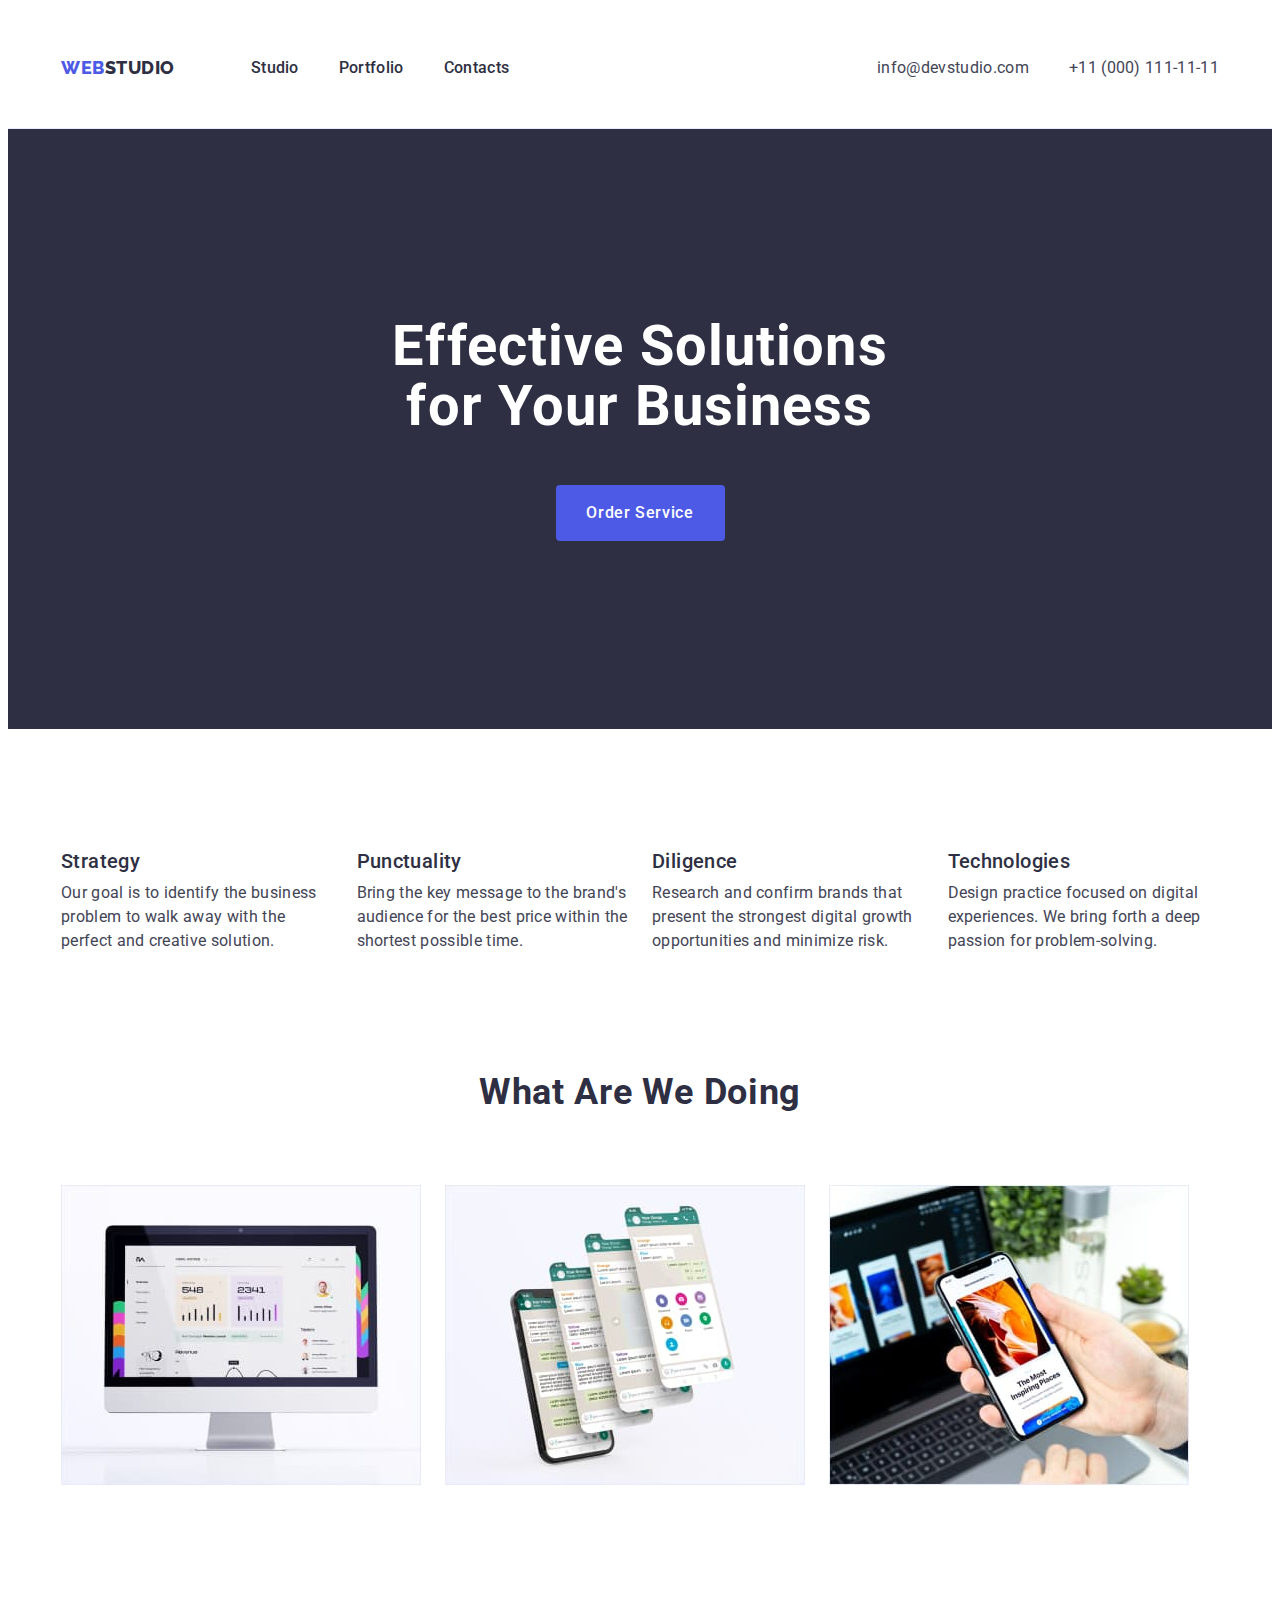
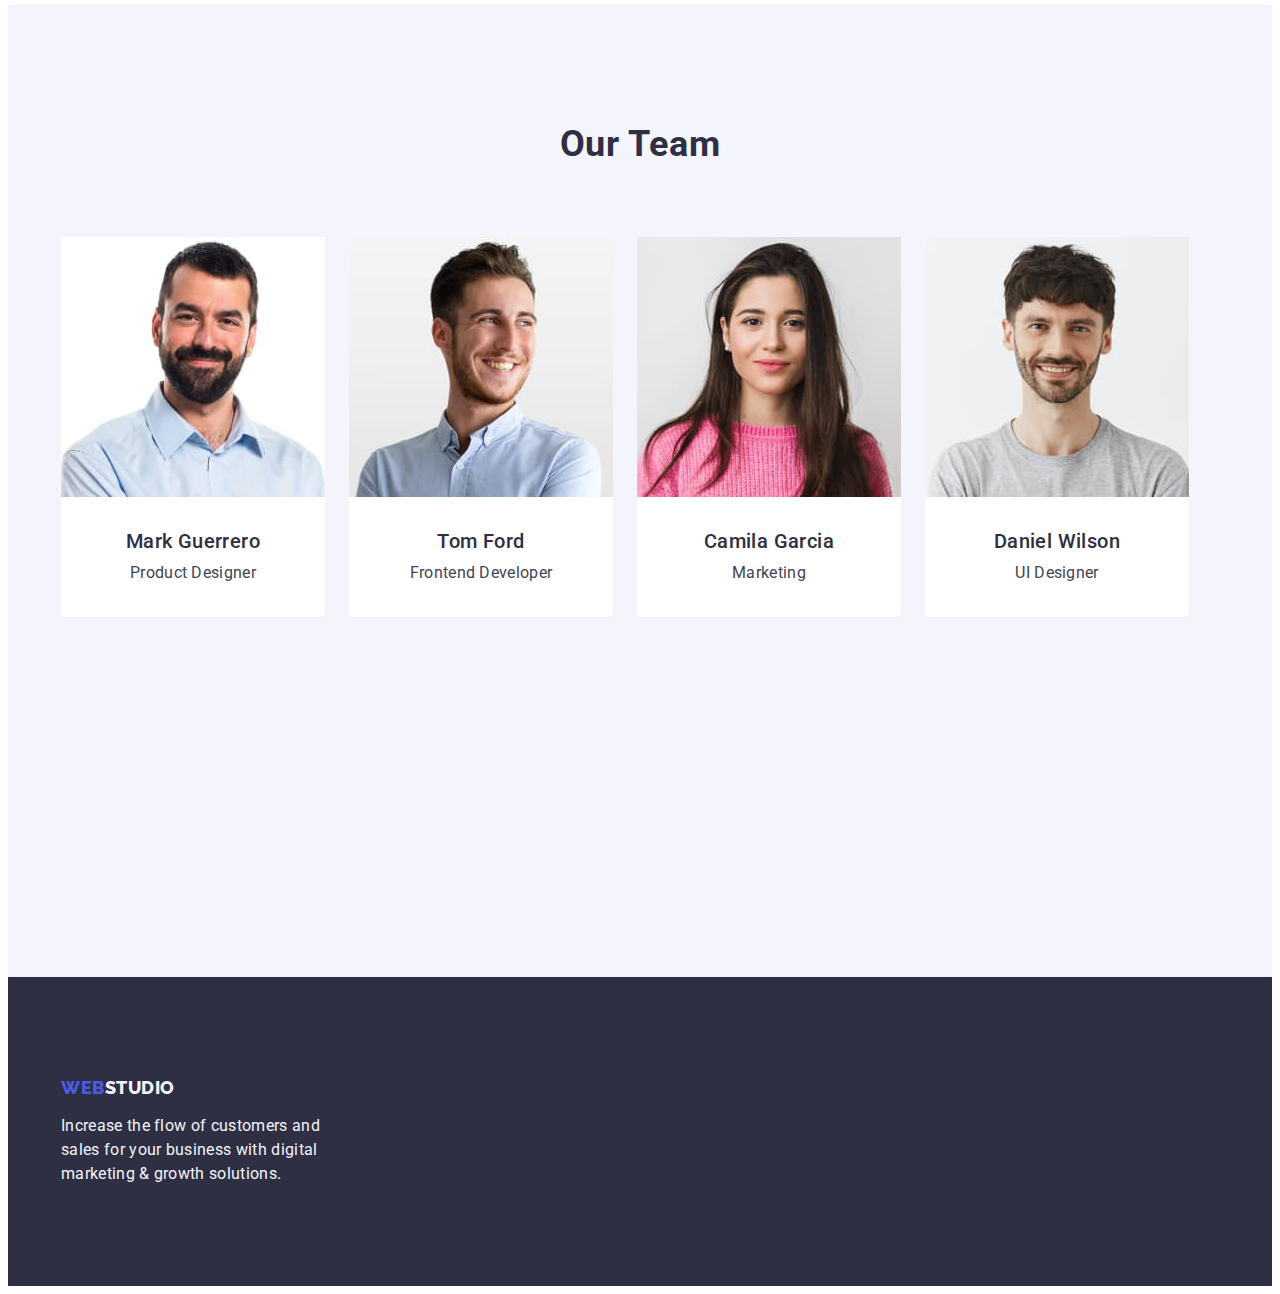
==== index.html @ ac9d4837 "start" ====
<!DOCTYPE html>
<html lang="en">
  <head>
    <meta charset="UTF-8" />
    <meta http-equiv="X-UA-Compatible" content="IE=edge" />
    <meta name="viewport" content="width=device-width, initial-scale=1.0" />

    <link rel="preconnect" href="https://fonts.googleapis.com" />
    <link rel="preconnect" href="https://fonts.gstatic.com" crossorigin />
    <link
      href="https://fonts.googleapis.com/css2?family=Raleway:wght@800&family=Roboto:wght@400;500;700&display=swap"
      rel="stylesheet"
    />

    <title>Web Studio</title>
    <link
      rel="stylesheet"
      href="https://cdnjs.cloudflare.com/ajax/libs/modern-normalize/2.0.0/modern-normalize.min.css"
      integrity="sha512-4xo8blKMVCiXpTaLzQSLSw3KFOVPWhm/TRtuPVc4WG6kUgjH6J03IBuG7JZPkcWMxJ5huwaBpOpnwYElP/m6wg=="
      crossorigin="anonymous"
      referrerpolicy="no-referrer"
    />
    <link rel="stylesheet" href="./css/style.css" />
  </head>
  <body class="body">
    <header class="header">
      <div class="container header-container">
        <nav class="header-nav">
          <a class="header-name link" href="./index.html"
            >Web<span>Studio</span></a
          >
          <ul class="header-page list">
            <li><a class="header-menu link" href="./index.html">Studio</a></li>
            <li>
              <a class="header-menu link" href="./portfolio.html">Portfolio</a>
            </li>
            <li><a class="header-menu link" href="">Contacts</a></li>
          </ul>
        </nav>
        <address class="header-adress">
          <ul class="header-link list">
            <li>
              <a class="header-link-soc link" href="mailto:info@devstudio.com"
                >info@devstudio.com</a
              >
            </li>
            <li>
              <a class="header-link-soc link" href="tel:+110001111111"
                >+11 (000) 111-11-11</a
              >
            </li>
          </ul>
        </address>
      </div>
    </header>

    <main>
      <section class="hero">
        <div class="container">
          <h1 class="hero-name">Effective Solutions for Your Business</h1>
          <button type="button" class="hero-button">Order Service</button>
        </div>
      </section>

      <section class="scroll">
        <div class="container">
          <h2 class="visually-hidden">list</h2>
          <ul class="scroll-list list">
            <li class="scroll-item">
              <h3 class="scroll-name">Strategy</h3>
              <p class="scroll-text">
                Our goal is to identify the business problem to walk away with
                the perfect and creative solution.
              </p>
            </li>
            <li class="scroll-item">
              <h3 class="scroll-name">Punctuality</h3>
              <p class="scroll-text">
                Bring the key message to the brand's audience for the best price
                within the shortest possible time.
              </p>
            </li>
            <li class="scroll-item">
              <h3 class="scroll-name">Diligence</h3>
              <p class="scroll-text">
                Research and confirm brands that present the strongest digital
                growth opportunities and minimize risk.
              </p>
            </li>
            <li class="scroll-item">
              <h3 class="scroll-name">Technologies</h3>
              <p class="scroll-text">
                Design practice focused on digital experiences. We bring forth a
                deep passion for problem-solving.
              </p>
            </li>
          </ul>
        </div>
      </section>

      <section class="work-are">
        <div class="container">
          <h2 class="work-name">What are we doing</h2>
          <ul class="work-list list">
            <li class="work-item">
              <img
                src="./images/img1-1.jpg"
                alt="statistics"
                width="360"
                height="300"
              />
            </li>
            <li class="work-item">
              <img
                src="./images/img2-1.jpg"
                alt="multifunctionality"
                width="360"
                height="300"
              />
            </li>
            <li class="work-item">
              <img
                src="./images/img3-1.jpg"
                alt="we adaptmultifunctionality"
                width="360"
                height="300"
              />
            </li>
          </ul>
        </div>
      </section>

      <section class="made">
        <div class="container">
          <h2 class="made-team">Our Team</h2>
          <ul class="made-list list">
            <li class="made-item">
              <img
                src="./images/img1-2.jpg"
                alt="Product Designer"
                width="264"
                height="260"
              />
              <div class="made-card">
                <h3 class="made-name">Mark Guerrero</h3>
                <p class="made-activity">Product Designer</p>
              </div>
            </li>
            <li class="made-item">
              <img
                src="./images/img2-2.jpg"
                alt="Frontend Developer"
                width="264"
                height="260"
              />
              <div class="made-card">
                <h3 class="made-name">Tom Ford</h3>
                <p class="made-activity">Frontend Developer</p>
              </div>
            </li>
            <li class="made-item">
              <img
                src="./images/img3-2.jpg"
                alt="Marketing"
                width="264"
                height="260"
              />
              <div class="made-card">
                <h3 class="made-name">Camila Garcia</h3>
                <p class="made-activity">Marketing</p>
              </div>
            </li>
            <li class="made-item">
              <img
                src="./images/img4-2.jpg"
                alt="UI Designer"
                width="264"
                height="260"
              />
              <div class="made-card">
                <h3 class="made-name">Daniel Wilson</h3>
                <p class="made-activity">UI Designer</p>
              </div>
            </li>
          </ul>
        </div>
      </section>
    </main>

    <footer class="footer">
      <div class="container footer-container">
        <a href="./index.html" class="footer-name link"
          >Web<span class="name">Studio</span></a
        >
        <p class="footer-text">
          Increase the flow of customers and sales for your business with
          digital marketing & growth solutions.
        </p>
      </div>
    </footer>
  </body>
</html>
---- css/style.css ----
:root {
  --text-section-color: #434455;
  --button-color: #4d5ae5;
  --logo-color: #2e2f42;
  --safari-color: #f4f4fd;
  --main-title-color: #ffffff;
}

body {
  font-family: "Roboto", sans-serif;
  background: var(--main-title-color);
  color: var(--text-section-color);
}

p,
h1,
h2,
h3,
h4,
h5,
h6 {
  margin-top: 0;
  margin-bottom: 0;
}

ul {
  list-style-type: none;
  margin-top: 0;
  margin-bottom: 0;
  padding-left: 0;
}

img {
  display: block;
}

.link {
  text-decoration: none;
}

.list {
  list-style: none;
  margin-top: 0%;
  margin-bottom: 0;
  padding-left: 0%;
}

.container {
  width: 100%;
  max-width: 1158px;
  padding-left: 15px;
  padding-right: 15px;
  margin: 0 auto;
  align-items: center;
  /* outline: 1px solid red; */
}

/*----------BODY----------*/

.body {
  color: #434455;
  background-color: #ffffff;
}

/*----------HEADER-----------*/

.header {
  background: #ffffff;
  border-bottom: 1px solid #e7e9fc;
  padding: 24px 0;
}

.header-container {
  display: flex;
  /* gap: 40px; */
  align-items: center;
}

.header-nav {
  /* padding-top: 24px;
  padding-bottom: 24px; */
  display: flex;
  align-items: center;
  /* flex-grow: 1;
  justify-content: space-between; */
}

.header-name {
  font-family: "Raleway", sans-serif;
  font-style: normal;
  font-weight: 800;
  font-size: 18px;
  line-height: 1.17;
  letter-spacing: 0.03em;
  text-transform: uppercase;
  color: var(--button-color);
  display: inline-block;
  margin-right: 76px;
}

.header-name span {
  font-family: "Raleway", sans-serif;
  color: var(--logo-color);
}

.header-page {
  display: flex;
  gap: 40px;
  justify-content: space-between;
}

.header-menu {
  display: flex;
  font-weight: 500;
  font-size: 16px;
  line-height: 1.5;
  letter-spacing: 0.02em;
  color: var(--logo-color);
  padding: 24px 0;
}

.header-menu:hover,
.header-menu:focus {
  color: #404bbf;
}

.header-adress {
  font-style: normal;
  margin-left: auto;
}

.header-link {
  display: flex;
  gap: 40px;
}

.header-link-soc {
  font-weight: 400;
  font-size: 16px;
  line-height: 1.5;
  letter-spacing: 0.02em;
  color: #434455;
}

.header-link-soc:hover,
.header-link-soc:focus {
  color: #404bbf;
}

/*----------HERO-----------*/

.hero {
  padding-top: 188px;
  padding-bottom: 188px;
  background: var(--logo-color);
}

.hero-name {
  font-family: "Roboto";
  font-style: normal;
  text-align: center;
  font-weight: 700;
  font-size: 56px;
  line-height: 1.07;
  letter-spacing: 0.02em;
  color: var(--main-title-color);
  margin-left: auto;
  margin-right: auto;
  margin-bottom: 48px;
  max-width: 496px;
  max-height: 120px;
}

.hero-button {
  font-family: "Roboto", sans-serif;
  font-style: normal;
  font-weight: 500;
  font-size: 16px;
  line-height: 1.5;
  letter-spacing: 0.04em;
  color: var(--main-title-color);
  background-color: var(--button-color);
  cursor: pointer;
  display: block;
  min-width: 169px;
  min-height: 56px;
  text-align: center;
  border: none;
  background-color: var(--button-color);
  border-radius: 4px;
  margin-left: auto;
  margin-right: auto;
}

.hero-button:hover,
.hero-button:focus {
  background-color: #404bbf;
}

/*----------SECTION1-----------*/

.scroll {
  padding-top: 120px;
  padding-bottom: 120px;
}

.scroll-list {
  display: flex;
  gap: 24px;
}

.visually-hidden {
  position: absolute;
  width: 1px;
  height: 1px;
  margin: -1px;
  border: 0;
  padding: 0;
  white-space: nowrap;
  clip-path: inset(100%);
  clip: rect(0 0 0 0);
  overflow: hidden;
}

.scroll-item {
  width: calc((100% - 72px) / 4);
}

.scroll-name {
  font-weight: 500;
  font-size: 20px;
  line-height: 1.2;
  letter-spacing: 0.02em;
  color: var(--logo-color);
  list-style: none;
  margin-bottom: 8px;
}

.scroll-text {
  /* font-weight: 400; */
  font-size: 16px;
  line-height: 1.5;
  letter-spacing: 0.02em;
  color: #434455;
}

/*----------WORK-----------*/

.work-are {
  padding-bottom: 120px;
}

.work-name {
  font-weight: 700;
  font-size: 36px;
  line-height: 1.11;
  letter-spacing: 0.02em;
  text-align: center;
  text-transform: capitalize;
  color: var(--logo-color);
  margin-bottom: 72px;
}

.work-list {
  /* padding-top: 20px;
  padding-bottom: 120px; */
  display: flex;
  gap: 24px;
}

/* .work-item {
  width: calc((100% - 48px) / 3);
} */

/*----------MADE-----------*/

.made {
  background-color: var(--safari-color);
  height: 732px;
  padding-top: 120px;
  padding-bottom: 120px;
}

.made-team {
  font-weight: 700;
  font-size: 36px;
  line-height: 1.11;
  letter-spacing: 0.02em;
  text-align: center;
  text-transform: capitalize;
  color: var(--logo-color);
  /* padding-top: 120px; */
  margin-bottom: 72px;
}

.made-list {
  display: flex;
  gap: 24px;
}

.made-item {
  background-color: #ffffff;
  border-radius: 0px 0px 4px 4px;
}

.made-name {
  font-weight: 500;
  font-size: 20px;
  line-height: 1.2;
  letter-spacing: 0.02em;
  color: var(--logo-color);
  text-align: center;
  /* padding-top: 32px; */
  margin-bottom: 8px;
}

.made-card {
  padding: 32px 16px;
}

.made-activity {
  font-weight: 400;
  font-size: 16px;
  line-height: 1.5;
  letter-spacing: 0.02em;
  color: #434455;
  text-align: center;
  /* padding-bottom: 32px; */
}

/*----------FOOTER-----------*/

.footer {
  background-color: var(--logo-color);
  /* height: 312px; */
  padding-top: 100px;
  padding-bottom: 100px;
}

.footer-container {
  /* display: block; */
  /* padding-top: 100px;
  padding-bottom: 100px; */
}

.footer-name {
  font-family: "Raleway", sans-serif;
  font-style: normal;
  font-weight: 800;
  font-size: 18px;
  line-height: 1.17;
  letter-spacing: 0.03em;
  text-transform: uppercase;
  color: var(--button-color);
  display: inline-block;
  margin-bottom: 16px;
}

.name {
  font-family: "Raleway", sans-serif;
  color: var(--safari-color);
}

.footer-text {
  font-weight: 400;
  font-size: 16px;
  line-height: 1.5;
  letter-spacing: 0.02em;
  color: var(--safari-color);
  width: 264px;
  /* height: 72px;
  padding-top: 16px; */
}

/*===============PORTFOLIO===============*/
/*---------------HEADER---------------*/

/*-----------------MAIN-----------------*/

.name-logo {
  color: #2e2f42;
}

.button-soc {
  font-family: "Roboto", sans-serif;
  font-style: normal;
  font-weight: 500;
  font-size: 16px;
  line-height: 1.5;
  letter-spacing: 0.04em;
  color: var(--button-color);
  background-color: var(--safari-color);
  cursor: pointer;
  border: 1px solid #e7e9fc;
  border-radius: 4px;
  display: block;
  padding: 12px 24px 12px 24px;
}

.button-soc:hover,
.button-soc:focus {
  color: #ffffff;
  background-color: #404bbf;
  border: 1px solid transparent;
}

.buttons {
  display: flex;
  justify-content: center;
  margin-bottom: 72px;
  margin-left: auto;
  margin-right: auto;
  gap: 24px;
}

/* .buttons-list {
} */

/*-----------------SECTION-----------------*/

.section {
  padding-top: 96px;
  padding-bottom: 120px;
}

.section-img {
  display: flex;
  flex-wrap: wrap;
  flex-direction: row;
  justify-content: center;
  padding: 0px;
  gap: 24px;
  row-gap: 48px;
}

.section-card {
  /* padding-top: 32px;
  padding-bottom: 32px;
  padding-left: 16px; */
  border-bottom: 1px solid #e7e9fc;
  border-left: 1px solid #e7e9fc;
  border-right: 1px solid #e7e9fc;
  padding: 32px 16px;
}

.section-work {
  /* width: calc((100%-48px) / 3); */
  background-color: #ffffff;
}

.section-activity {
  font-weight: 500;
  font-size: 20px;
  line-height: 1.2;
  letter-spacing: 0.02em;
  color: var(--logo-color);
  margin-bottom: 8px;
}

.section-text {
  /* font-weight: 400; */
  font-size: 16px;
  line-height: 1.5;
  letter-spacing: 0.02em;
  color: var(--text-section-color);
}
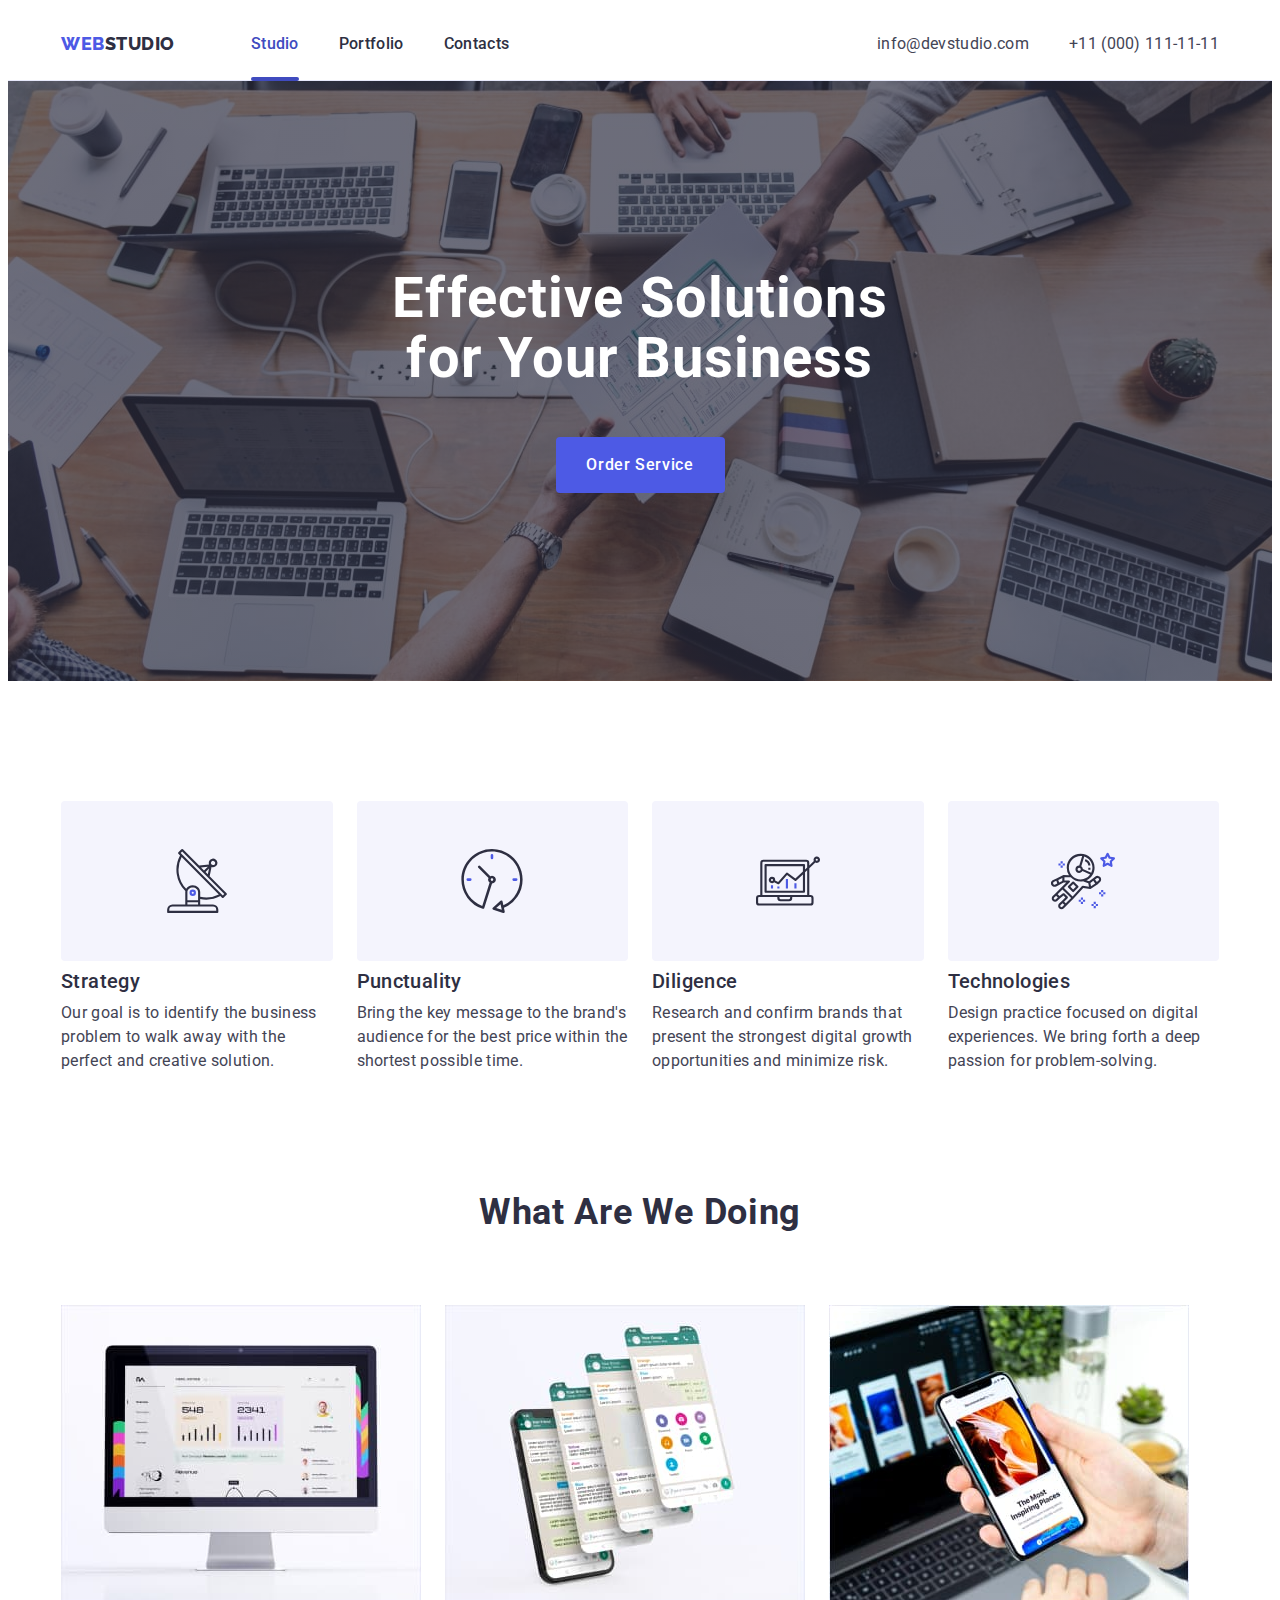
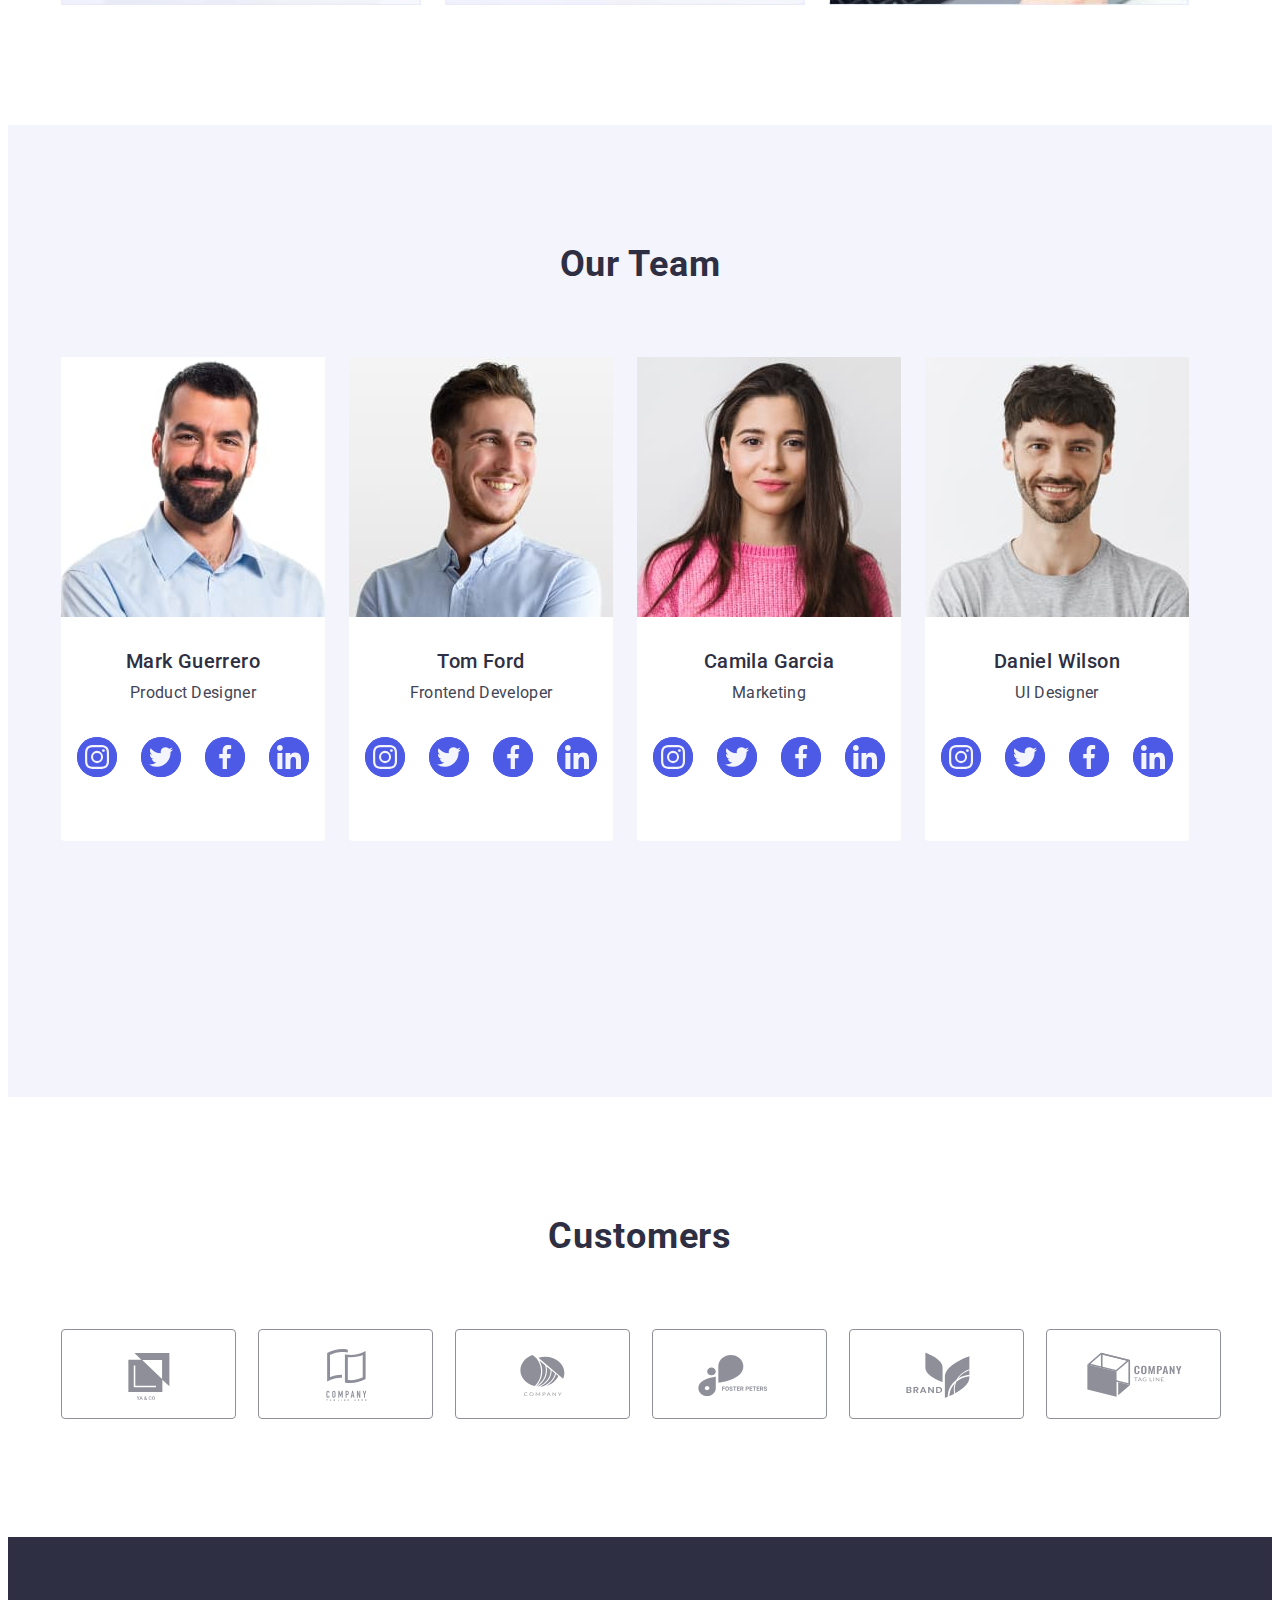
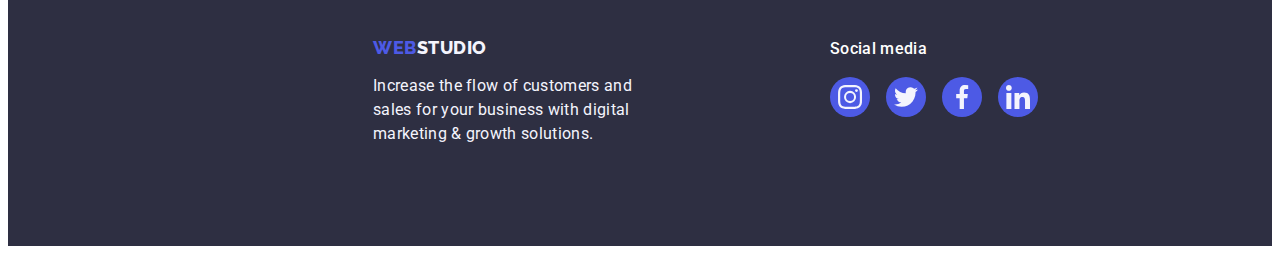
==== commit 7aaa461e: "ready" ====
--- a/index.html
+++ b/index.html
@@ -30,7 +30,9 @@
             >Web<span>Studio</span></a
           >
           <ul class="header-page list">
-            <li><a class="header-menu link" href="./index.html">Studio</a></li>
+            <li>
+              <a class="header-menu link active" href="./index.html">Studio</a>
+            </li>
             <li>
               <a class="header-menu link" href="./portfolio.html">Portfolio</a>
             </li>
@@ -58,7 +60,9 @@
       <section class="hero">
         <div class="container">
           <h1 class="hero-name">Effective Solutions for Your Business</h1>
-          <button type="button" class="hero-button">Order Service</button>
+          <button type="button" class="hero-button" data-modal-open>
+            Order Service
+          </button>
         </div>
       </section>
 
@@ -67,6 +71,11 @@
           <h2 class="visually-hidden">list</h2>
           <ul class="scroll-list list">
             <li class="scroll-item">
+              <div class="scroll-icon-fond">
+                <svg class="scroll-icon-item" width="64" height="64">
+                  <use href="./images/icons.svg#icon-antenna"></use>
+                </svg>
+              </div>
               <h3 class="scroll-name">Strategy</h3>
               <p class="scroll-text">
                 Our goal is to identify the business problem to walk away with
@@ -74,6 +83,11 @@
               </p>
             </li>
             <li class="scroll-item">
+              <div class="scroll-icon-fond">
+                <svg class="scroll-icon-item" width="64" height="64">
+                  <use href="./images/icons.svg#icon-clock"></use>
+                </svg>
+              </div>
               <h3 class="scroll-name">Punctuality</h3>
               <p class="scroll-text">
                 Bring the key message to the brand's audience for the best price
@@ -81,6 +95,11 @@
               </p>
             </li>
             <li class="scroll-item">
+              <div class="scroll-icon-fond">
+                <svg class="scroll-icon-item" width="64" height="64">
+                  <use href="./images/icons.svg#icon-diagram"></use>
+                </svg>
+              </div>
               <h3 class="scroll-name">Diligence</h3>
               <p class="scroll-text">
                 Research and confirm brands that present the strongest digital
@@ -88,6 +107,11 @@
               </p>
             </li>
             <li class="scroll-item">
+              <div class="scroll-icon-fond">
+                <svg class="scroll-icon-item" width="64" height="64">
+                  <use href="./images/icons.svg#icon-astronaut"></use>
+                </svg>
+              </div>
               <h3 class="scroll-name">Technologies</h3>
               <p class="scroll-text">
                 Design practice focused on digital experiences. We bring forth a
@@ -144,6 +168,48 @@
               <div class="made-card">
                 <h3 class="made-name">Mark Guerrero</h3>
                 <p class="made-activity">Product Designer</p>
+                <ul class="made-soc-list list">
+                  <li class="made-soc-item">
+                    <a
+                      class="made-soc-link link"
+                      href="https://www.instagram.com"
+                    >
+                      <svg class="made-soc-icon" width="40" height="40">
+                        <use href="./images/icons.svg#icon-instagram"></use>
+                      </svg>
+                    </a>
+                  </li>
+                  <li class="made-soc-item">
+                    <a
+                      class="made-soc-link link"
+                      href="https://www.twitter.com"
+                    >
+                      <svg class="made-soc-icon" width="40" height="40">
+                        <use href="./images/icons.svg#icon-twitter"></use>
+                      </svg>
+                    </a>
+                  </li>
+                  <li class="made-soc-item">
+                    <a
+                      class="made-soc-link link"
+                      href="https://www.facebook.com"
+                    >
+                      <svg class="made-soc-icon" width="40" height="40">
+                        <use href="./images/icons.svg#icon-facebook"></use>
+                      </svg>
+                    </a>
+                  </li>
+                  <li class="made-soc-item">
+                    <a
+                      class="made-soc-link link"
+                      href="https://www.in.linkedin.com"
+                    >
+                      <svg class="made-soc-icon" width="40" height="40">
+                        <use href="./images/icons.svg#icon-linkedin"></use>
+                      </svg>
+                    </a>
+                  </li>
+                </ul>
               </div>
             </li>
             <li class="made-item">
@@ -156,6 +222,48 @@
               <div class="made-card">
                 <h3 class="made-name">Tom Ford</h3>
                 <p class="made-activity">Frontend Developer</p>
+                <ul class="made-soc-list list">
+                  <li class="made-soc-item">
+                    <a
+                      class="made-soc-link link"
+                      href="https://www.instagram.com"
+                    >
+                      <svg class="made-soc-icon" width="40" height="40">
+                        <use href="./images/icons.svg#icon-instagram"></use>
+                      </svg>
+                    </a>
+                  </li>
+                  <li class="made-soc-item">
+                    <a
+                      class="made-soc-link link"
+                      href="https://www.twitter.com"
+                    >
+                      <svg class="made-soc-icon" width="40" height="40">
+                        <use href="./images/icons.svg#icon-twitter"></use>
+                      </svg>
+                    </a>
+                  </li>
+                  <li class="made-soc-item">
+                    <a
+                      class="made-soc-link link"
+                      href="https://www.facebook.com"
+                    >
+                      <svg class="made-soc-icon" width="40" height="40">
+                        <use href="./images/icons.svg#icon-facebook"></use>
+                      </svg>
+                    </a>
+                  </li>
+                  <li class="made-soc-item">
+                    <a
+                      class="made-soc-link link"
+                      href="https://www.in.linkedin.com"
+                    >
+                      <svg class="made-soc-icon" width="40" height="40">
+                        <use href="./images/icons.svg#icon-linkedin"></use>
+                      </svg>
+                    </a>
+                  </li>
+                </ul>
               </div>
             </li>
             <li class="made-item">
@@ -168,6 +276,48 @@
               <div class="made-card">
                 <h3 class="made-name">Camila Garcia</h3>
                 <p class="made-activity">Marketing</p>
+                <ul class="made-soc-list list">
+                  <li class="made-soc-item">
+                    <a
+                      class="made-soc-link link"
+                      href="https://www.instagram.com"
+                    >
+                      <svg class="made-soc-icon" width="40" height="40">
+                        <use href="./images/icons.svg#icon-instagram"></use>
+                      </svg>
+                    </a>
+                  </li>
+                  <li class="made-soc-item">
+                    <a
+                      class="made-soc-link link"
+                      href="https://www.twitter.com"
+                    >
+                      <svg class="made-soc-icon" width="40" height="40">
+                        <use href="./images/icons.svg#icon-twitter"></use>
+                      </svg>
+                    </a>
+                  </li>
+                  <li class="made-soc-item">
+                    <a
+                      class="made-soc-link link"
+                      href="https://www.facebook.com"
+                    >
+                      <svg class="made-soc-icon" width="40" height="40">
+                        <use href="./images/icons.svg#icon-facebook"></use>
+                      </svg>
+                    </a>
+                  </li>
+                  <li class="made-soc-item">
+                    <a
+                      class="made-soc-link link"
+                      href="https://www.in.linkedin.com"
+                    >
+                      <svg class="made-soc-icon" width="40" height="40">
+                        <use href="./images/icons.svg#icon-linkedin"></use>
+                      </svg>
+                    </a>
+                  </li>
+                </ul>
               </div>
             </li>
             <li class="made-item">
@@ -180,7 +330,98 @@
               <div class="made-card">
                 <h3 class="made-name">Daniel Wilson</h3>
                 <p class="made-activity">UI Designer</p>
-              </div>
+                <ul class="made-soc-list list">
+                  <li class="made-soc-item">
+                    <a
+                      class="made-soc-link link"
+                      href="https://www.instagram.com"
+                    >
+                      <svg class="made-soc-icon" width="40" height="40">
+                        <use href="./images/icons.svg#icon-instagram"></use>
+                      </svg>
+                    </a>
+                  </li>
+                  <li class="made-soc-item">
+                    <a
+                      class="made-soc-link link"
+                      href="https://www.twitter.com"
+                    >
+                      <svg class="made-soc-icon" width="40" height="40">
+                        <use href="./images/icons.svg#icon-twitter"></use>
+                      </svg>
+                    </a>
+                  </li>
+                  <li class="made-soc-item">
+                    <a
+                      class="made-soc-link link"
+                      href="https://www.facebook.com"
+                    >
+                      <svg class="made-soc-icon" width="40" height="40">
+                        <use href="./images/icons.svg#icon-facebook"></use>
+                      </svg>
+                    </a>
+                  </li>
+                  <li class="made-soc-item">
+                    <a
+                      class="made-soc-link link"
+                      href="https://www.in.linkedin.com"
+                    >
+                      <svg class="made-soc-icon" width="40" height="40">
+                        <use href="./images/icons.svg#icon-linkedin"></use>
+                      </svg>
+                    </a>
+                  </li>
+                </ul>
+              </div>
+            </li>
+          </ul>
+        </div>
+      </section>
+      <section class="customers">
+        <div class="container costumers-container">
+          <h2 class="customers-title">Customers</h2>
+          <ul class="customers-list">
+            <li class="customers-item">
+              <a class="customers-link link" href="">
+                <svg class="customers-icon" width="104" height="56">
+                  <use href="./images/icons.svg#icon-Logo-1"></use>
+                </svg>
+              </a>
+            </li>
+            <li class="customers-item">
+              <a class="customers-link link" href="">
+                <svg class="customers-icon" width="104" height="56">
+                  <use href="./images/icons.svg#icon-Logo-2"></use>
+                </svg>
+              </a>
+            </li>
+            <li class="customers-item">
+              <a class="customers-link link" href="">
+                <svg class="customers-icon" width="104" height="56">
+                  <use href="./images/icons.svg#icon-Logo-3"></use>
+                </svg>
+              </a>
+            </li>
+            <li class="customers-item">
+              <a class="customers-link link" href="">
+                <svg class="customers-icon" width="104" height="56">
+                  <use href="./images/icons.svg#icon-Logo-4"></use>
+                </svg>
+              </a>
+            </li>
+            <li class="customers-item">
+              <a class="customers-link link" href="">
+                <svg class="customers-icon" width="104" height="56">
+                  <use href="./images/icons.svg#icon-Logo-5"></use>
+                </svg>
+              </a>
+            </li>
+            <li class="customers-item">
+              <a class="customers-link link" href="">
+                <svg class="customers-icon" width="104" height="56">
+                  <use href="./images/icons.svg#icon-Logo-6"></use>
+                </svg>
+              </a>
             </li>
           </ul>
         </div>
@@ -197,6 +438,73 @@
           digital marketing & growth solutions.
         </p>
       </div>
+      <div class="container footer-social">
+        <h3 class="footer-soc-title">Social media</h3>
+        <ul class="footer-soc-list">
+          <li class="footer-soc-item">
+            <a
+              class="footer-soc-link"
+              href="https://www.instagram.com"
+              aria-label="instagram"
+              target="_blank"
+              rel="noopener noreferrer"
+            >
+              <svg class="footer-soc-icon" width="40" height="40">
+                <use href="./images/icons.svg#icon-instagram"></use>
+              </svg>
+            </a>
+          </li>
+          <li class="footer-soc-item">
+            <a
+              class="footer-soc-link"
+              href="https://twitter.com"
+              aria-label="twitter"
+              target="_blank"
+              rel="noopener noreferrer"
+            >
+              <svg class="footer-soc-icon" width="40" height="40">
+                <use href="./images/icons.svg#icon-twitter"></use>
+              </svg>
+            </a>
+          </li>
+          <li class="footer-soc-item">
+            <a
+              class="footer-soc-link"
+              href="https://www.facebook.com"
+              aria-label="facebook"
+              target="_blank"
+              rel="noopener noreferrer"
+            >
+              <svg class="footer-soc-icon" width="40" height="40">
+                <use href="./images/icons.svg#icon-facebook"></use>
+              </svg>
+            </a>
+          </li>
+          <li class="footer-soc-item">
+            <a
+              class="footer-soc-link"
+              href="https://in.linkedin.com"
+              aria-label="linkedin"
+              target="_blank"
+              rel="noopener noreferrer"
+            >
+              <svg class="footer-soc-icon" width="40" height="40">
+                <use href="./images/icons.svg#icon-linkedin"></use>
+              </svg>
+            </a>
+          </li>
+        </ul>
+      </div>
     </footer>
+    <div class="backdrop is-hidden" data-modal>
+      <div class="modal">
+        <button type="button" class="modal-button" data-modal-close>
+          <svg class="modal-icon" width="8" height="8">
+            <use href="./images/icons.svg#icon-close"></use>
+          </svg>
+        </button>
+      </div>
+    </div>
+    <script src="./js/modal.js"></script>
   </body>
 </html>
--- a/css/style.css
+++ b/css/style.css
@@ -67,13 +67,14 @@
 .header {
   background: #ffffff;
   border-bottom: 1px solid #e7e9fc;
-  padding: 24px 0;
+  /* padding: 24px 0; */
 }
 
 .header-container {
   display: flex;
   /* gap: 40px; */
   align-items: center;
+  margin-bottom: ;
 }
 
 .header-nav {
@@ -117,6 +118,25 @@
   letter-spacing: 0.02em;
   color: var(--logo-color);
   padding: 24px 0;
+  transition: color 250ms linear;
+  transition-timing-function: cubic-bezier(0.4, 0, 0.2, 1);
+}
+
+.active {
+  position: relative;
+  display: inline-block;
+  color: #404bbf;
+}
+
+.active::after {
+  content: "";
+  position: absolute;
+  width: 100%;
+  height: 4px;
+  left: 0px;
+  background: #404bbf;
+  border-radius: 2px;
+  bottom: -1px;
 }
 
 .header-menu:hover,
@@ -153,6 +173,17 @@
   padding-top: 188px;
   padding-bottom: 188px;
   background: var(--logo-color);
+  background-image: linear-gradient(
+      to bottom,
+      rgba(46, 47, 66, 0.7),
+      rgba(46, 47, 66, 0.7)
+    ),
+    url(../images/people-office.jpg);
+  background-repeat: no-repeat;
+  background-position: center;
+  background-size: cover;
+  max-width: 1440px;
+  margin: 0 auto;
 }
 
 .hero-name {
@@ -190,11 +221,15 @@
   border-radius: 4px;
   margin-left: auto;
   margin-right: auto;
+  transition-property: background-color;
+  transition-duration: 250ms;
+  transition-timing-function: cubic-bezier(0.4, 0, 0.2, 1);
 }
 
 .hero-button:hover,
 .hero-button:focus {
   background-color: #404bbf;
+  box-shadow: 0px 4px 4px rgba(0, 0, 0, 0.15);
 }
 
 /*----------SECTION1-----------*/
@@ -207,6 +242,7 @@
 .scroll-list {
   display: flex;
   gap: 24px;
+  width: calc((100% - 72) / 4);
 }
 
 .visually-hidden {
@@ -226,6 +262,21 @@
   width: calc((100% - 72px) / 4);
 }
 
+.scroll-icon-fond {
+  display: flex;
+  align-items: center;
+  justify-content: center;
+  height: 112px;
+  background-color: var(--safari-color);
+  padding: 24px 100px;
+  border-radius: 4px;
+  margin-bottom: 8px;
+}
+
+.scroll-icon-item {
+  fill: #4d5ae5;
+}
+
 .scroll-name {
   font-weight: 500;
   font-size: 20px;
@@ -328,6 +379,98 @@
   /* padding-bottom: 32px; */
 }
 
+.made-soc-list {
+  display: flex;
+  gap: 24px;
+  justify-content: center;
+  align-items: center;
+  padding: 32px 0;
+}
+
+.made-soc-item {
+  background-color: var(--button-color);
+  width: 40px;
+  height: 40px;
+  border-radius: 50%;
+}
+
+.made-soc-link {
+  display: flex;
+  justify-content: center;
+  align-items: center;
+  width: 100%;
+  height: 100%;
+  background-color: var(--button-color);
+  border-radius: 50%;
+  transition: background-color 250ms cubic-bezier(0.4, 0, 0.2, 1);
+}
+
+.made-soc-icon {
+  fill: var(--safari-color);
+}
+
+.made-soc-link:hover,
+.made-soc-link:focus {
+  background-color: #404bbf;
+}
+
+.costumers-container {
+  padding-bottom: 120px;
+}
+
+.customers-title {
+  font-size: 36px;
+  line-height: 1.11;
+  text-align: center;
+  letter-spacing: 0.02em;
+  text-transform: capitalize;
+  color: var(--logo-color);
+  margin-top: 120px;
+  margin-bottom: 72px;
+}
+
+.customers-list {
+  display: flex;
+  align-items: flex-start;
+  padding: 0px;
+  gap: 24px;
+}
+
+.customers-item {
+  width: calc((100% - 120px) / 6);
+  height: 88px;
+}
+
+.customers-link {
+  width: 100%;
+  height: 100%;
+  border: 1px solid #8e8f99;
+  border-radius: 4px;
+  display: flex;
+  align-items: center;
+  justify-content: center;
+  color: #8e8f99;
+  transition: border-color 250ms cubic-bezier(0.4, 0, 0.2, 1),
+    color 250ms cubic-bezier(0.4, 0, 0.2, 1);
+}
+
+.customers-icon {
+  fill: currentColor;
+}
+.customers-link:hover,
+.customers-link:focus {
+  border-color: #404bbf;
+  color: #404bbf;
+  box-shadow: 0px 4px 4px rgba(0, 0, 0, 0.25);
+}
+
+.customers-item:hover .customers-link,
+.customers-item:focus .customers-link {
+  border: 1px solid #404bbf;
+  box-shadow: 0px 4px 4px rgba(0, 0, 0, 0.25);
+  border-radius: 4px;
+}
+
 /*----------FOOTER-----------*/
 
 .footer {
@@ -335,12 +478,13 @@
   /* height: 312px; */
   padding-top: 100px;
   padding-bottom: 100px;
+  display: flex;
 }
 
 .footer-container {
-  /* display: block; */
-  /* padding-top: 100px;
-  padding-bottom: 100px; */
+  /* display: flex; */
+  align-items: center;
+  margin-left: 350px;
 }
 
 .footer-name {
@@ -362,14 +506,58 @@
 }
 
 .footer-text {
-  font-weight: 400;
   font-size: 16px;
   line-height: 1.5;
   letter-spacing: 0.02em;
   color: var(--safari-color);
   width: 264px;
-  /* height: 72px;
-  padding-top: 16px; */
+  margin-left: 0;
+}
+
+.footer-social {
+}
+
+.footer-soc-title {
+  font-weight: 500;
+  font-size: 16px;
+  line-height: 1.5;
+  letter-spacing: 0.02em;
+  color: var(--main-title-color);
+  margin-bottom: 16px;
+}
+
+.footer-soc-list {
+  display: flex;
+  gap: 16px;
+  /* justify-content: center;
+  align-items: center;
+  padding: 32px 0; */
+}
+
+.footer-soc-item {
+  width: 40px;
+  height: 40px;
+}
+
+.footer-soc-icon {
+  fill: #f4f4fd;
+}
+
+.footer-soc-link:hover,
+.footer-soc-link:focus {
+  background-color: #31d0aa;
+  border-radius: 50%;
+}
+
+.footer-soc-link {
+  background-color: var(--button-color);
+  border-radius: 50%;
+  display: flex;
+  justify-content: center;
+  align-items: center;
+  width: 100%;
+  height: 100%;
+  transition: background-color 250ms cubic-bezier(0.4, 0, 0.2, 1);
 }
 
 /*===============PORTFOLIO===============*/
@@ -379,6 +567,10 @@
 
 .name-logo {
   color: #2e2f42;
+}
+
+.buttons {
+  margin-top: 100px;
 }
 
 .button-soc {
@@ -395,6 +587,10 @@
   border-radius: 4px;
   display: block;
   padding: 12px 24px 12px 24px;
+  transition: color 250ms cubic-bezier(0.4, 0, 0.2, 1),
+    background-color 250ms cubic-bezier(0.4, 0, 0.2, 1),
+    border-color 250ms cubic-bezier(0.4, 0, 0.2, 1),
+    box-shadow 250ms cubic-bezier(0.4, 0, 0.2, 1);
 }
 
 .button-soc:hover,
@@ -402,6 +598,8 @@
   color: #ffffff;
   background-color: #404bbf;
   border: 1px solid transparent;
+  box-shadow: 0px 3px 1px rgba(0, 0, 0, 0.1), 0px 2px 1px rgba(0, 0, 0, 0.08),
+    0px 2px 2px rgba(0, 0, 0, 0.12);
 }
 
 .buttons {
@@ -419,8 +617,21 @@
 /*-----------------SECTION-----------------*/
 
 .section {
-  padding-top: 96px;
-  padding-bottom: 120px;
+  /* padding-top: 96px;
+  padding-bottom: 120px; */
+  display: block;
+  transition: box-shadow 250ms cubic-bezier(0.4, 0, 0.2, 1);
+}
+
+.section:hover,
+.section:focus {
+  box-shadow: 0px 1px 6px rgba(46, 47, 66, 0.08),
+    0px 1px 1px rgba(46, 47, 66, 0.16), 0px 2px 1px rgba(46, 47, 66, 0.08);
+}
+
+.section:hover .section-text,
+.section:focus .section-text {
+  transform: translateY(0%);
 }
 
 .section-img {
@@ -431,6 +642,7 @@
   padding: 0px;
   gap: 24px;
   row-gap: 48px;
+  width: calc((100% - 48 px) / 3);
 }
 
 .section-card {
@@ -446,6 +658,11 @@
 .section-work {
   /* width: calc((100%-48px) / 3); */
   background-color: #ffffff;
+  overflow: hidden;
+}
+
+.section-work:hover .section-cover-text {
+  transform: translate(0);
 }
 
 .section-activity {
@@ -464,3 +681,96 @@
   letter-spacing: 0.02em;
   color: var(--text-section-color);
 }
+
+.section-cover-block {
+  position: relative;
+  overflow: hidden;
+  top: 0;
+  left: 0;
+  /* transition: transform 250ms cubic-bezier(0.4, 0, 0.2, 1); */
+}
+
+.section-cover-text {
+  font-size: 16px;
+  line-height: 1.5;
+  letter-spacing: 0.02em;
+  color: var(--safari-color);
+  padding: 40px 32px;
+  height: 100%;
+  position: absolute;
+  background: var(--button-color);
+  top: 0;
+  left: 0;
+  transform: translateY(100%);
+  transition-property: transform;
+  transition-duration: 250ms;
+  transition-timing-function: cubic-bezier(0.4, 0, 0.2, 1);
+}
+
+/* =========================MODAL=====================  */
+
+.backdrop {
+  position: fixed;
+  top: 0;
+  width: 100%;
+  height: 100%;
+  background: rgba(46, 47, 66, 0.4);
+  transition: opacity, visibility;
+  transition-duration: 250ms;
+  transition-timing-function: cubic-bezier(0.4, 0, 0.2, 1);
+}
+
+.backdrop.is-hidden .modal {
+  transform: translate(-50%, -50%) scale (0);
+}
+
+.modal {
+  position: absolute;
+  top: 50%;
+  left: 50%;
+  transform: translate(-50%, -50%) scale(1);
+  transition: transform 250ms cubic-bezier(0.4, 0, 0.2, 1);
+  width: 408px;
+  min-height: 584px;
+  background-color: #fcfcfc;
+  box-shadow: 0px 1px 1px rgba(0, 0, 0, 0.14), 0px 1px 3px rgba(0, 0, 0, 0.12),
+    0px 2px 1px rgba(0, 0, 0, 0.2);
+  border-radius: 4px;
+}
+.modal-button {
+  position: absolute;
+  display: flex;
+  align-items: center;
+  justify-content: center;
+  right: 24px;
+  top: 24px;
+  width: 24px;
+  height: 24px;
+  border: 1px solid rgba(0, 0, 0, 0.1);
+  border-radius: 50%;
+  cursor: pointer;
+  background-color: #e7e9fc;
+  padding: 0;
+  transition: background-color 250ms cubic-bezier(0.4, 0, 0.2, 1),
+    border 250ms cubic-bezier(0.4, 0, 0.2, 1);
+}
+
+.modal-button:hover,
+.modal-button:focus {
+  background-color: #404bbf;
+  border: none;
+}
+.modal-icon {
+  transition: fill 250ms cubic-bezier(0.4, 0, 0.2, 1);
+}
+
+.modal-button:hover .modal-icon,
+.modal-button:focus .modal-icon {
+  fill: #ffffff;
+}
+
+.is-hidden {
+  visibility: hidden;
+  opacity: 0;
+  pointer-events: none;
+}
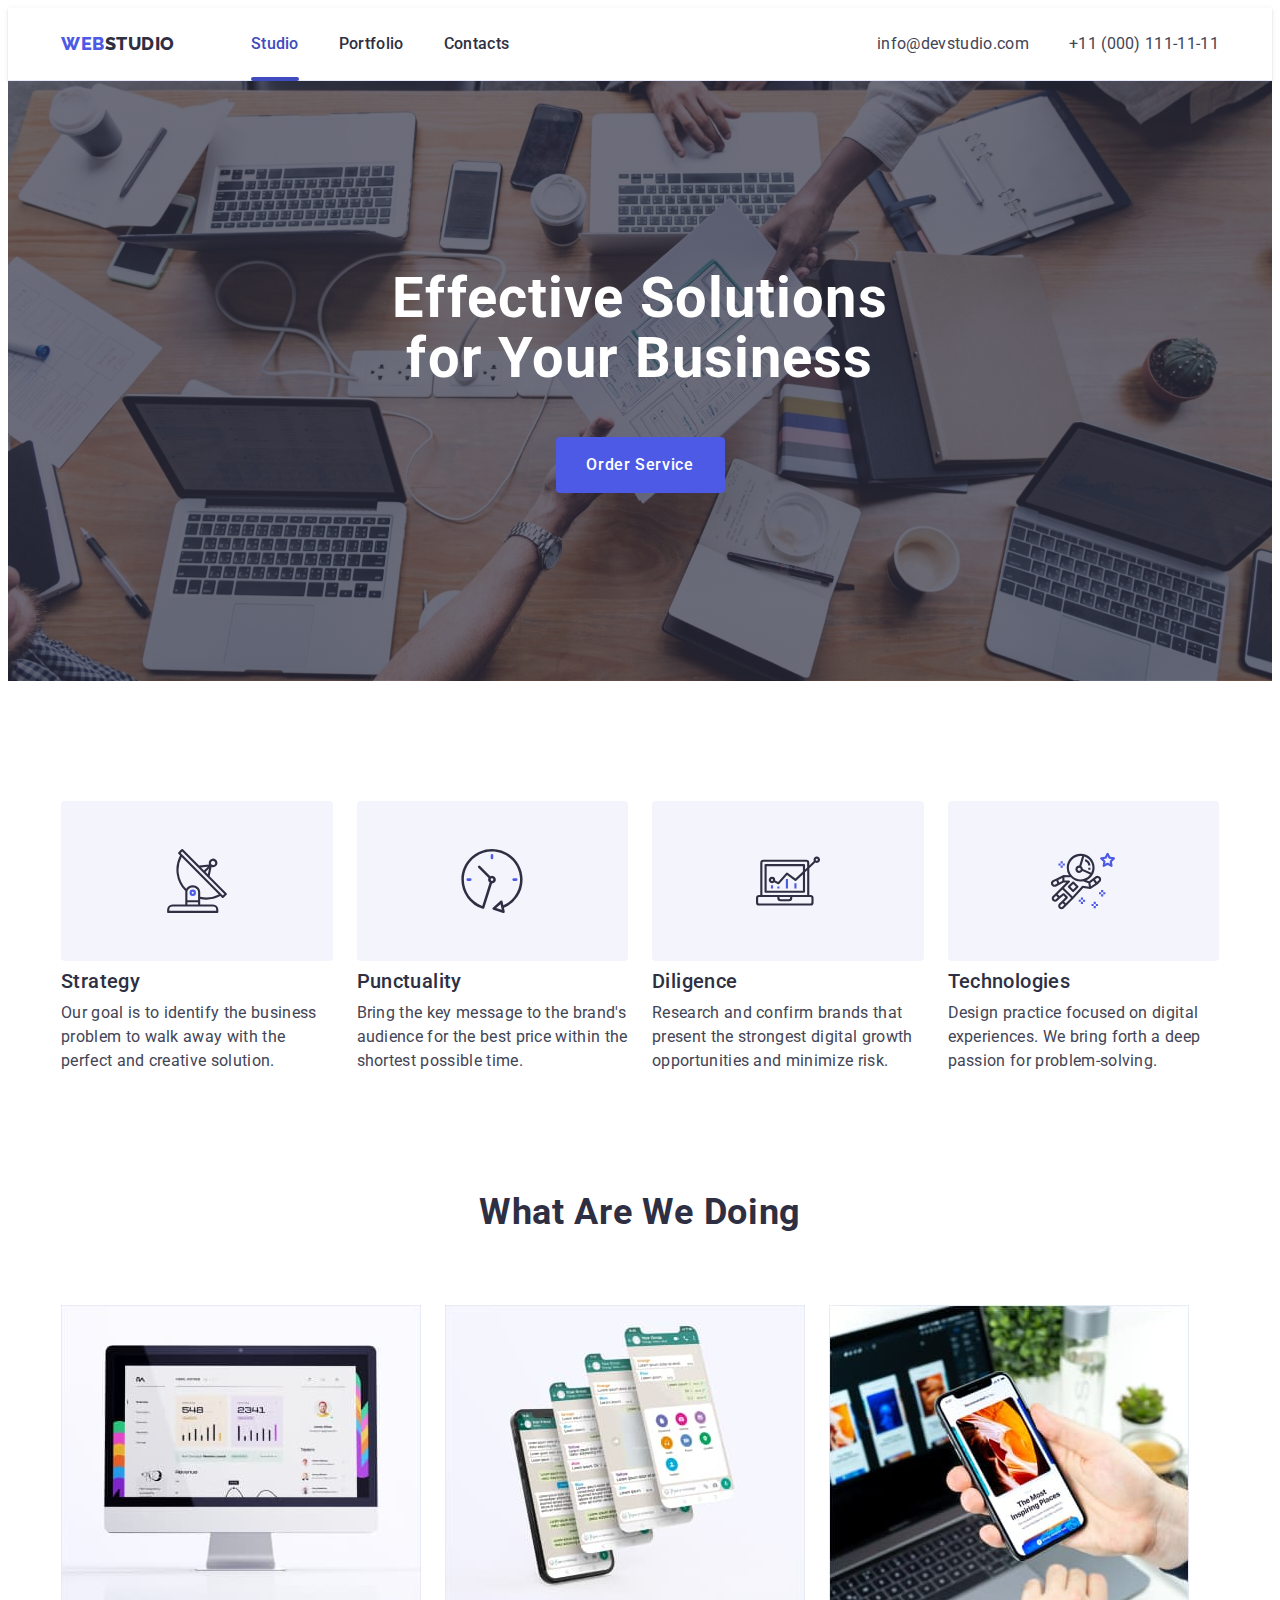
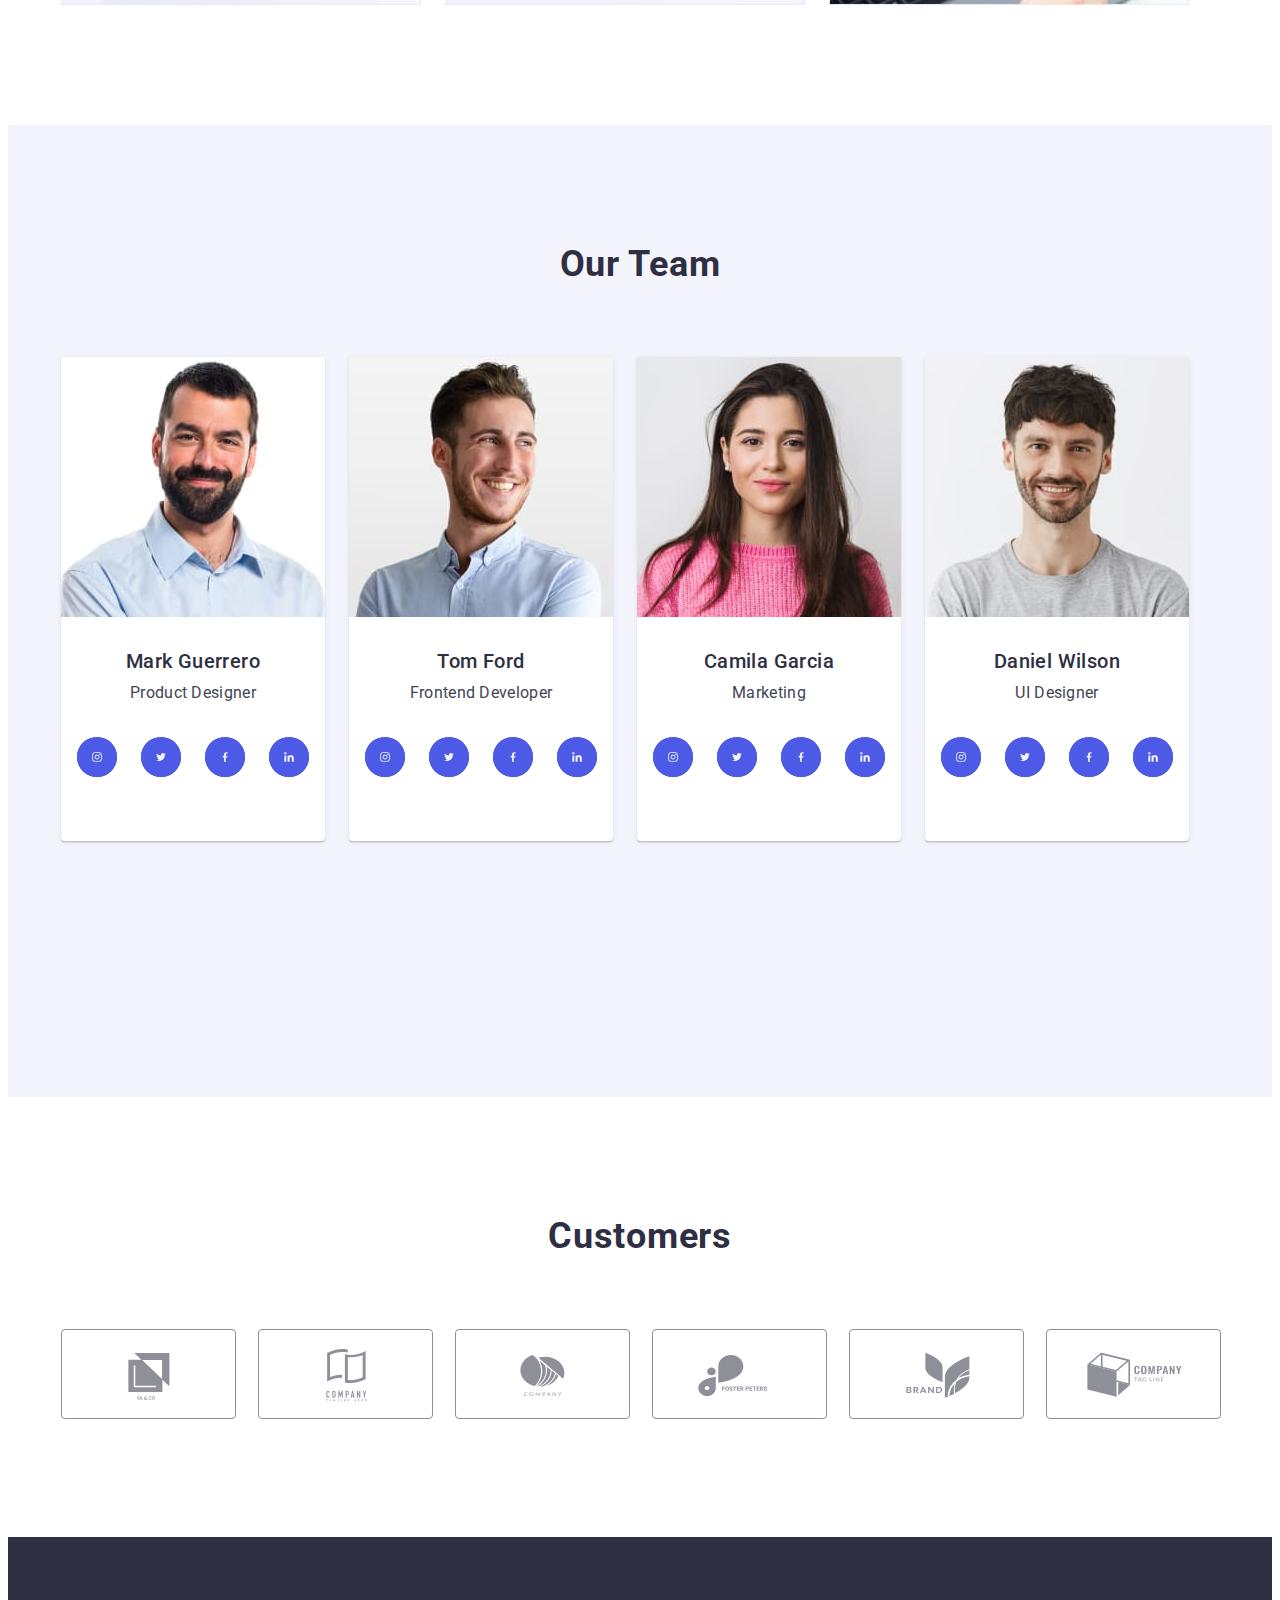
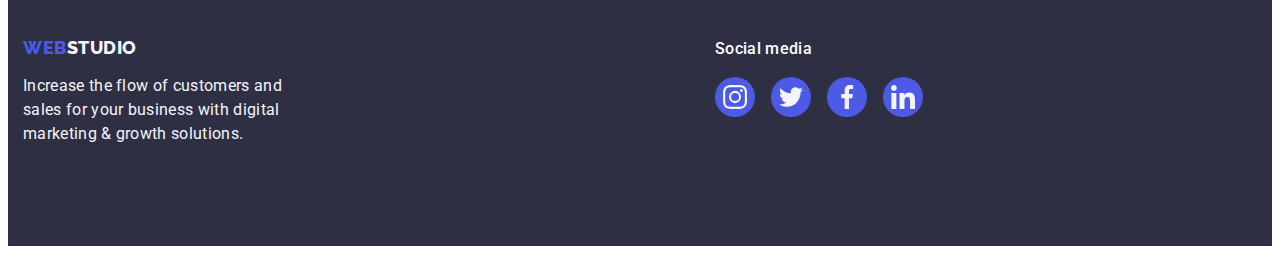
==== commit 94d24b9c: "after 1-check" ====
--- a/index.html
+++ b/index.html
@@ -174,7 +174,7 @@
                       class="made-soc-link link"
                       href="https://www.instagram.com"
                     >
-                      <svg class="made-soc-icon" width="40" height="40">
+                      <svg class="made-soc-icon" width="16" height="16">
                         <use href="./images/icons.svg#icon-instagram"></use>
                       </svg>
                     </a>
@@ -184,7 +184,7 @@
                       class="made-soc-link link"
                       href="https://www.twitter.com"
                     >
-                      <svg class="made-soc-icon" width="40" height="40">
+                      <svg class="made-soc-icon" width="16" height="16">
                         <use href="./images/icons.svg#icon-twitter"></use>
                       </svg>
                     </a>
@@ -194,7 +194,7 @@
                       class="made-soc-link link"
                       href="https://www.facebook.com"
                     >
-                      <svg class="made-soc-icon" width="40" height="40">
+                      <svg class="made-soc-icon" width="16" height="16">
                         <use href="./images/icons.svg#icon-facebook"></use>
                       </svg>
                     </a>
@@ -204,7 +204,7 @@
                       class="made-soc-link link"
                       href="https://www.in.linkedin.com"
                     >
-                      <svg class="made-soc-icon" width="40" height="40">
+                      <svg class="made-soc-icon" width="16" height="16">
                         <use href="./images/icons.svg#icon-linkedin"></use>
                       </svg>
                     </a>
@@ -228,7 +228,7 @@
                       class="made-soc-link link"
                       href="https://www.instagram.com"
                     >
-                      <svg class="made-soc-icon" width="40" height="40">
+                      <svg class="made-soc-icon" width="16" height="16">
                         <use href="./images/icons.svg#icon-instagram"></use>
                       </svg>
                     </a>
@@ -238,7 +238,7 @@
                       class="made-soc-link link"
                       href="https://www.twitter.com"
                     >
-                      <svg class="made-soc-icon" width="40" height="40">
+                      <svg class="made-soc-icon" width="16" height="16">
                         <use href="./images/icons.svg#icon-twitter"></use>
                       </svg>
                     </a>
@@ -248,7 +248,7 @@
                       class="made-soc-link link"
                       href="https://www.facebook.com"
                     >
-                      <svg class="made-soc-icon" width="40" height="40">
+                      <svg class="made-soc-icon" width="16" height="16">
                         <use href="./images/icons.svg#icon-facebook"></use>
                       </svg>
                     </a>
@@ -258,7 +258,7 @@
                       class="made-soc-link link"
                       href="https://www.in.linkedin.com"
                     >
-                      <svg class="made-soc-icon" width="40" height="40">
+                      <svg class="made-soc-icon" width="16" height="16">
                         <use href="./images/icons.svg#icon-linkedin"></use>
                       </svg>
                     </a>
@@ -282,7 +282,7 @@
                       class="made-soc-link link"
                       href="https://www.instagram.com"
                     >
-                      <svg class="made-soc-icon" width="40" height="40">
+                      <svg class="made-soc-icon" width="16" height="16">
                         <use href="./images/icons.svg#icon-instagram"></use>
                       </svg>
                     </a>
@@ -292,7 +292,7 @@
                       class="made-soc-link link"
                       href="https://www.twitter.com"
                     >
-                      <svg class="made-soc-icon" width="40" height="40">
+                      <svg class="made-soc-icon" width="16" height="16">
                         <use href="./images/icons.svg#icon-twitter"></use>
                       </svg>
                     </a>
@@ -302,7 +302,7 @@
                       class="made-soc-link link"
                       href="https://www.facebook.com"
                     >
-                      <svg class="made-soc-icon" width="40" height="40">
+                      <svg class="made-soc-icon" width="16" height="16">
                         <use href="./images/icons.svg#icon-facebook"></use>
                       </svg>
                     </a>
@@ -312,7 +312,7 @@
                       class="made-soc-link link"
                       href="https://www.in.linkedin.com"
                     >
-                      <svg class="made-soc-icon" width="40" height="40">
+                      <svg class="made-soc-icon" width="16" height="16">
                         <use href="./images/icons.svg#icon-linkedin"></use>
                       </svg>
                     </a>
@@ -336,7 +336,7 @@
                       class="made-soc-link link"
                       href="https://www.instagram.com"
                     >
-                      <svg class="made-soc-icon" width="40" height="40">
+                      <svg class="made-soc-icon" width="16" height="16">
                         <use href="./images/icons.svg#icon-instagram"></use>
                       </svg>
                     </a>
@@ -346,7 +346,7 @@
                       class="made-soc-link link"
                       href="https://www.twitter.com"
                     >
-                      <svg class="made-soc-icon" width="40" height="40">
+                      <svg class="made-soc-icon" width="16" height="16">
                         <use href="./images/icons.svg#icon-twitter"></use>
                       </svg>
                     </a>
@@ -356,7 +356,7 @@
                       class="made-soc-link link"
                       href="https://www.facebook.com"
                     >
-                      <svg class="made-soc-icon" width="40" height="40">
+                      <svg class="made-soc-icon" width="16" height="16">
                         <use href="./images/icons.svg#icon-facebook"></use>
                       </svg>
                     </a>
@@ -366,7 +366,7 @@
                       class="made-soc-link link"
                       href="https://www.in.linkedin.com"
                     >
-                      <svg class="made-soc-icon" width="40" height="40">
+                      <svg class="made-soc-icon" width="16" height="16">
                         <use href="./images/icons.svg#icon-linkedin"></use>
                       </svg>
                     </a>
--- a/css/style.css
+++ b/css/style.css
@@ -68,13 +68,14 @@
   background: #ffffff;
   border-bottom: 1px solid #e7e9fc;
   /* padding: 24px 0; */
+  box-shadow: 0px 2px 1px rgba(46, 47, 66, 0.08),
+    0px 1px 1px rgba(46, 47, 66, 0.16), 0px 1px 6px rgba(46, 47, 66, 0.08);
 }
 
 .header-container {
   display: flex;
   /* gap: 40px; */
   align-items: center;
-  margin-bottom: ;
 }
 
 .header-nav {
@@ -152,6 +153,7 @@
 .header-link {
   display: flex;
   gap: 40px;
+  transition: color 250ms cubic-bezier(0.4, 0, 0.2, 1);
 }
 
 .header-link-soc {
@@ -352,6 +354,8 @@
 .made-item {
   background-color: #ffffff;
   border-radius: 0px 0px 4px 4px;
+  box-shadow: 0px 1px 6px rgba(46, 47, 66, 0.08),
+    0px 1px 1px rgba(46, 47, 66, 0.16), 0px 2px 1px rgba(46, 47, 66, 0.08);
 }
 
 .made-name {
@@ -366,7 +370,7 @@
 }
 
 .made-card {
-  padding: 32px 16px;
+  padding: 32px 0px;
 }
 
 .made-activity {
@@ -414,6 +418,10 @@
   background-color: #404bbf;
 }
 
+.costumers {
+  padding: 120px 0;
+}
+
 .costumers-container {
   padding-bottom: 120px;
 }
@@ -481,10 +489,17 @@
   display: flex;
 }
 
+.all-footer {
+  display: flex;
+  align-items: baseline;
+  /* gap: 120px; */
+  margin-left: 120px;
+}
+
 .footer-container {
-  /* display: flex; */
-  align-items: center;
-  margin-left: 350px;
+  /* display: flex;
+  align-items: baseline; */
+  margin-right: 120px;
 }
 
 .footer-name {
@@ -629,7 +644,10 @@
     0px 1px 1px rgba(46, 47, 66, 0.16), 0px 2px 1px rgba(46, 47, 66, 0.08);
 }
 
-.section:hover .section-text,
+.section:hover .section-text {
+  transform: translateY(0%);
+}
+
 .section:focus .section-text {
   transform: translateY(0%);
 }
@@ -642,7 +660,7 @@
   padding: 0px;
   gap: 24px;
   row-gap: 48px;
-  width: calc((100% - 48 px) / 3);
+  width: calc((100%-48px) / 3);
 }
 
 .section-card {
@@ -721,7 +739,7 @@
 }
 
 .backdrop.is-hidden .modal {
-  transform: translate(-50%, -50%) scale (0);
+  transform: translate(-50%, -50%) scale(0);
 }
 
 .modal {
@@ -737,6 +755,7 @@
     0px 2px 1px rgba(0, 0, 0, 0.2);
   border-radius: 4px;
 }
+
 .modal-button {
   position: absolute;
   display: flex;
@@ -760,6 +779,7 @@
   background-color: #404bbf;
   border: none;
 }
+
 .modal-icon {
   transition: fill 250ms cubic-bezier(0.4, 0, 0.2, 1);
 }
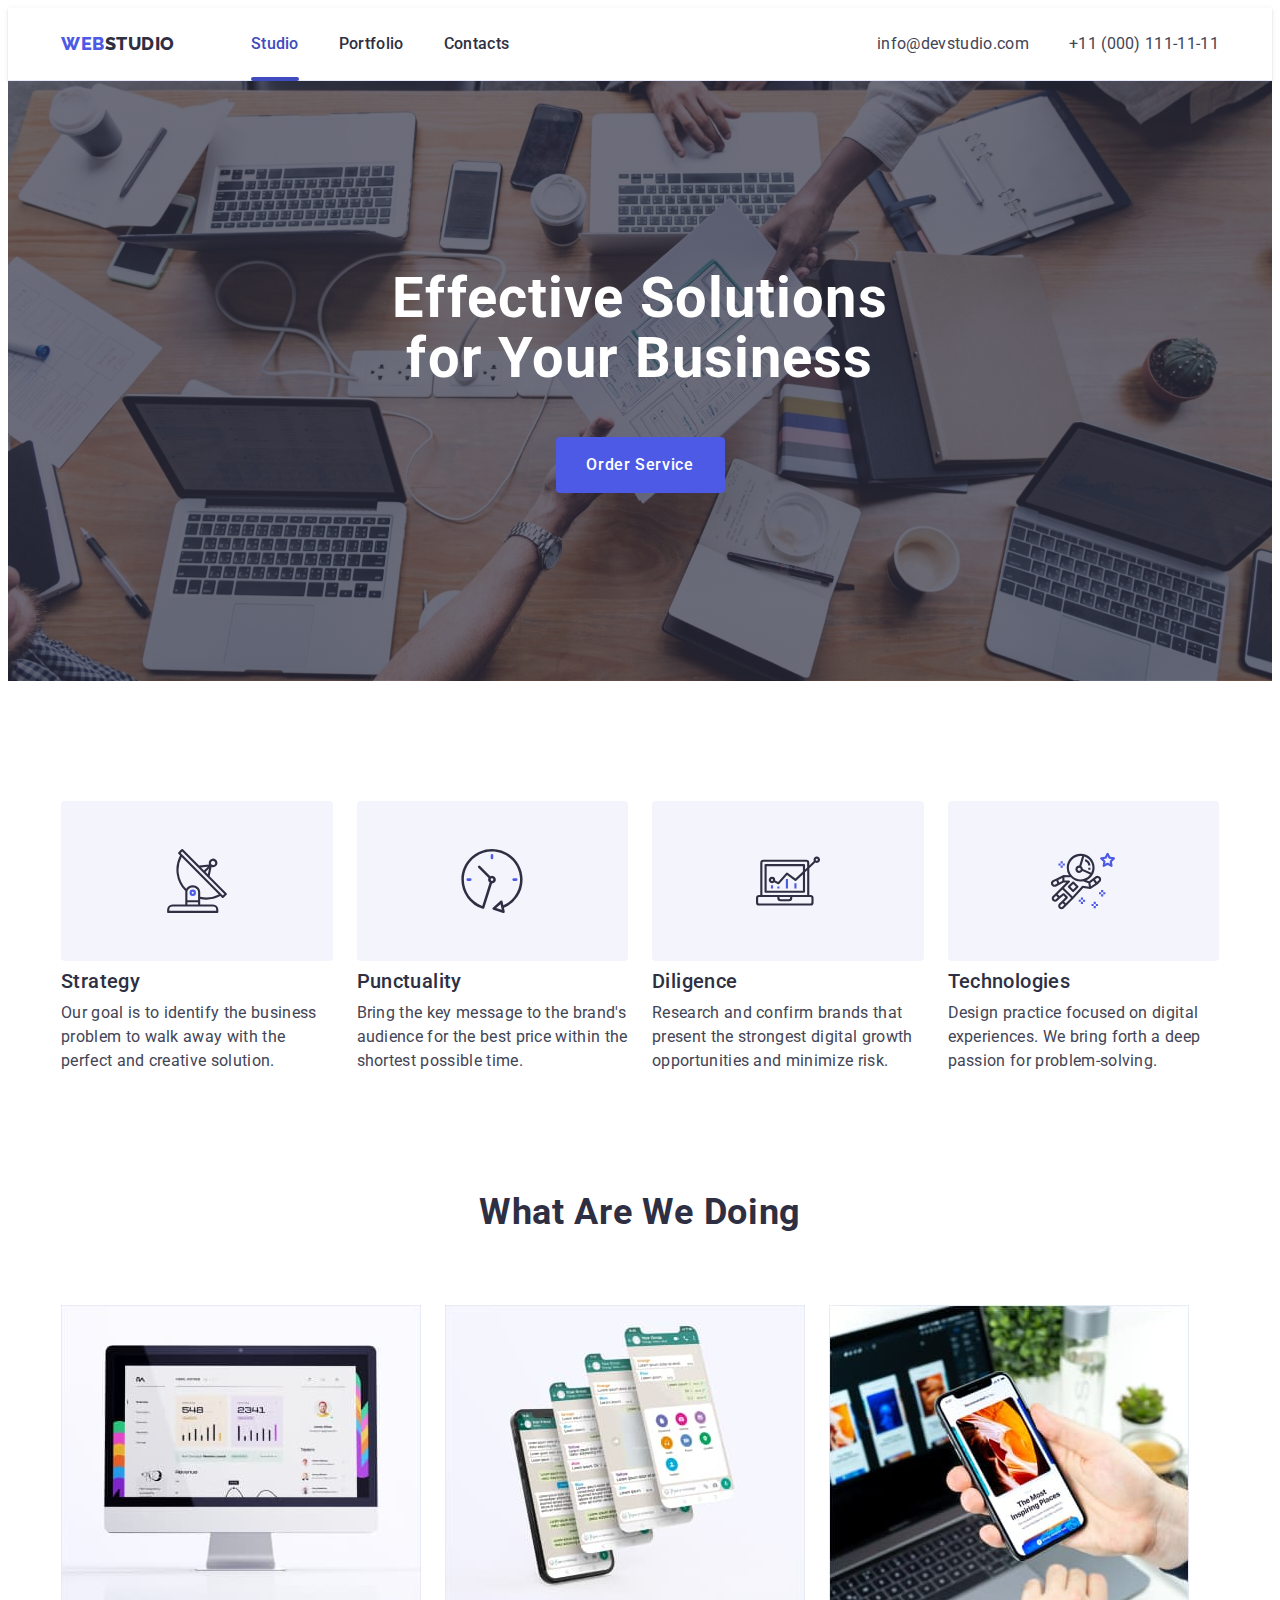
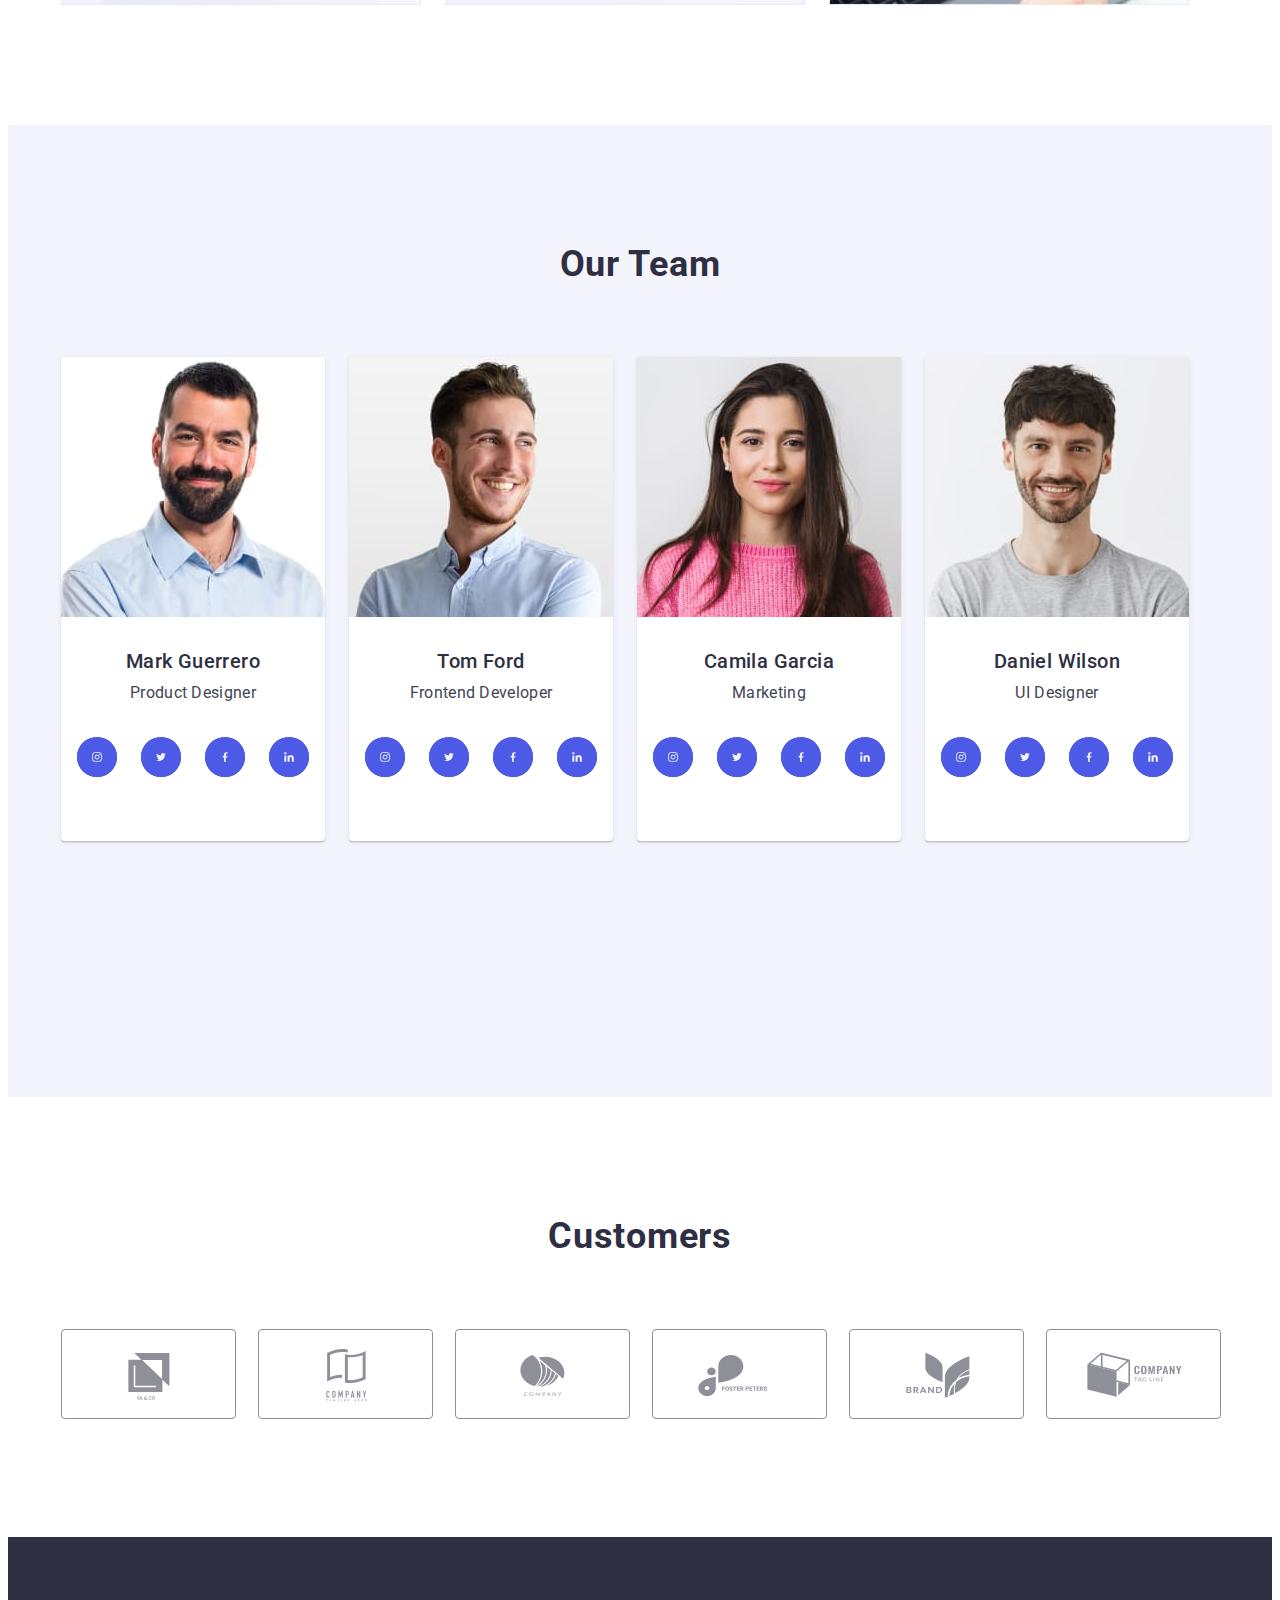
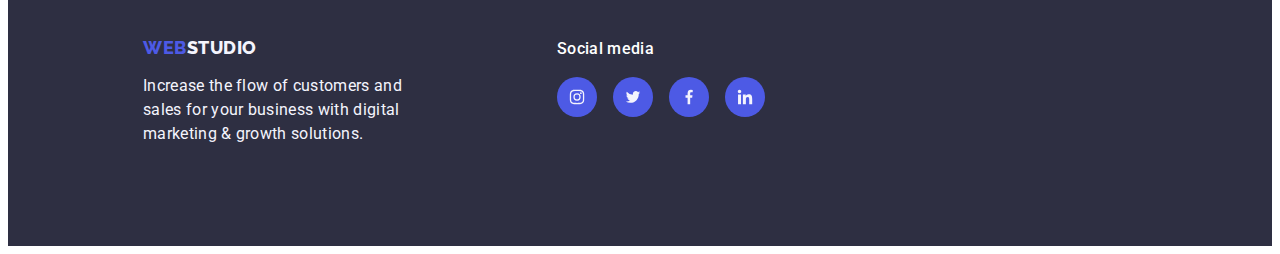
==== commit e2009192: "changed" ====
--- a/index.html
+++ b/index.html
@@ -429,71 +429,73 @@
     </main>
 
     <footer class="footer">
-      <div class="container footer-container">
-        <a href="./index.html" class="footer-name link"
-          >Web<span class="name">Studio</span></a
-        >
-        <p class="footer-text">
-          Increase the flow of customers and sales for your business with
-          digital marketing & growth solutions.
-        </p>
-      </div>
-      <div class="container footer-social">
-        <h3 class="footer-soc-title">Social media</h3>
-        <ul class="footer-soc-list">
-          <li class="footer-soc-item">
-            <a
-              class="footer-soc-link"
-              href="https://www.instagram.com"
-              aria-label="instagram"
-              target="_blank"
-              rel="noopener noreferrer"
-            >
-              <svg class="footer-soc-icon" width="40" height="40">
-                <use href="./images/icons.svg#icon-instagram"></use>
-              </svg>
-            </a>
-          </li>
-          <li class="footer-soc-item">
-            <a
-              class="footer-soc-link"
-              href="https://twitter.com"
-              aria-label="twitter"
-              target="_blank"
-              rel="noopener noreferrer"
-            >
-              <svg class="footer-soc-icon" width="40" height="40">
-                <use href="./images/icons.svg#icon-twitter"></use>
-              </svg>
-            </a>
-          </li>
-          <li class="footer-soc-item">
-            <a
-              class="footer-soc-link"
-              href="https://www.facebook.com"
-              aria-label="facebook"
-              target="_blank"
-              rel="noopener noreferrer"
-            >
-              <svg class="footer-soc-icon" width="40" height="40">
-                <use href="./images/icons.svg#icon-facebook"></use>
-              </svg>
-            </a>
-          </li>
-          <li class="footer-soc-item">
-            <a
-              class="footer-soc-link"
-              href="https://in.linkedin.com"
-              aria-label="linkedin"
-              target="_blank"
-              rel="noopener noreferrer"
-            >
-              <svg class="footer-soc-icon" width="40" height="40">
-                <use href="./images/icons.svg#icon-linkedin"></use>
-              </svg>
-            </a>
-          </li>
-        </ul>
+      <div class="all-footer">
+        <div class="container footer-container">
+          <a class="footer-name link" href="./index.html"
+            >Web<span class="name">Studio</span></a
+          >
+          <p class="footer-text">
+            Increase the flow of customers and sales for your business with
+            digital marketing & growth solutions.
+          </p>
+        </div>
+        <div class="container footer-social">
+          <p class="footer-soc-title">Social media</p>
+          <ul class="footer-soc-list">
+            <li class="footer-soc-item">
+              <a
+                class="footer-soc-link"
+                href="https://www.instagram.com"
+                aria-label="instagram"
+                target="_blank"
+                rel="noopener noreferrer"
+              >
+                <svg class="footer-soc-icon" width="24" height="24">
+                  <use href="./images/icons.svg#icon-instagram"></use>
+                </svg>
+              </a>
+            </li>
+            <li class="footer-soc-item">
+              <a
+                class="footer-soc-link"
+                href="https://twitter.com"
+                aria-label="twitter"
+                target="_blank"
+                rel="noopener noreferrer"
+              >
+                <svg class="footer-soc-icon" width="24" height="24">
+                  <use href="./images/icons.svg#icon-twitter"></use>
+                </svg>
+              </a>
+            </li>
+            <li class="footer-soc-item">
+              <a
+                class="footer-soc-link"
+                href="https://www.facebook.com"
+                aria-label="facebook"
+                target="_blank"
+                rel="noopener noreferrer"
+              >
+                <svg class="footer-soc-icon" width="24" height="24">
+                  <use href="./images/icons.svg#icon-facebook"></use>
+                </svg>
+              </a>
+            </li>
+            <li class="footer-soc-item">
+              <a
+                class="footer-soc-link"
+                href="https://in.linkedin.com"
+                aria-label="linkedin"
+                target="_blank"
+                rel="noopener noreferrer"
+              >
+                <svg class="footer-soc-icon" width="24" height="24">
+                  <use href="./images/icons.svg#icon-linkedin"></use>
+                </svg>
+              </a>
+            </li>
+          </ul>
+        </div>
       </div>
     </footer>
     <div class="backdrop is-hidden" data-modal>
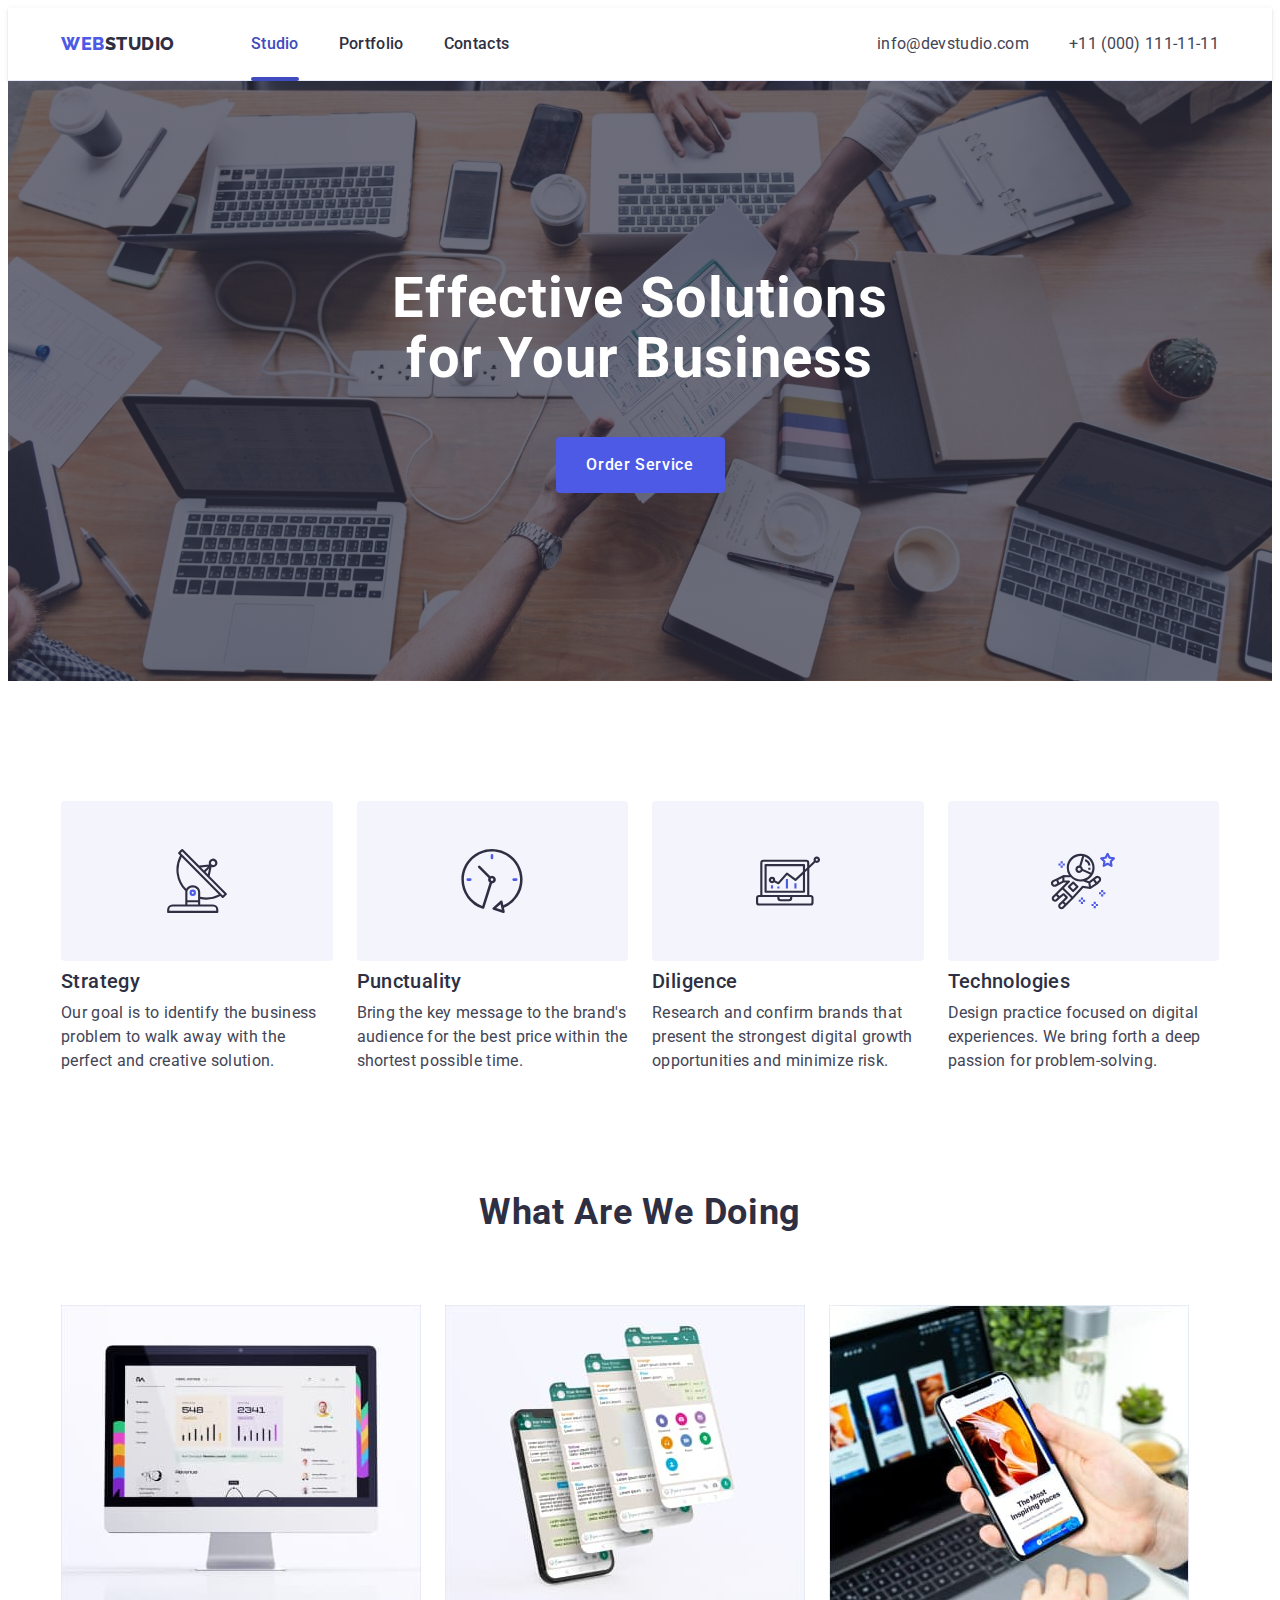
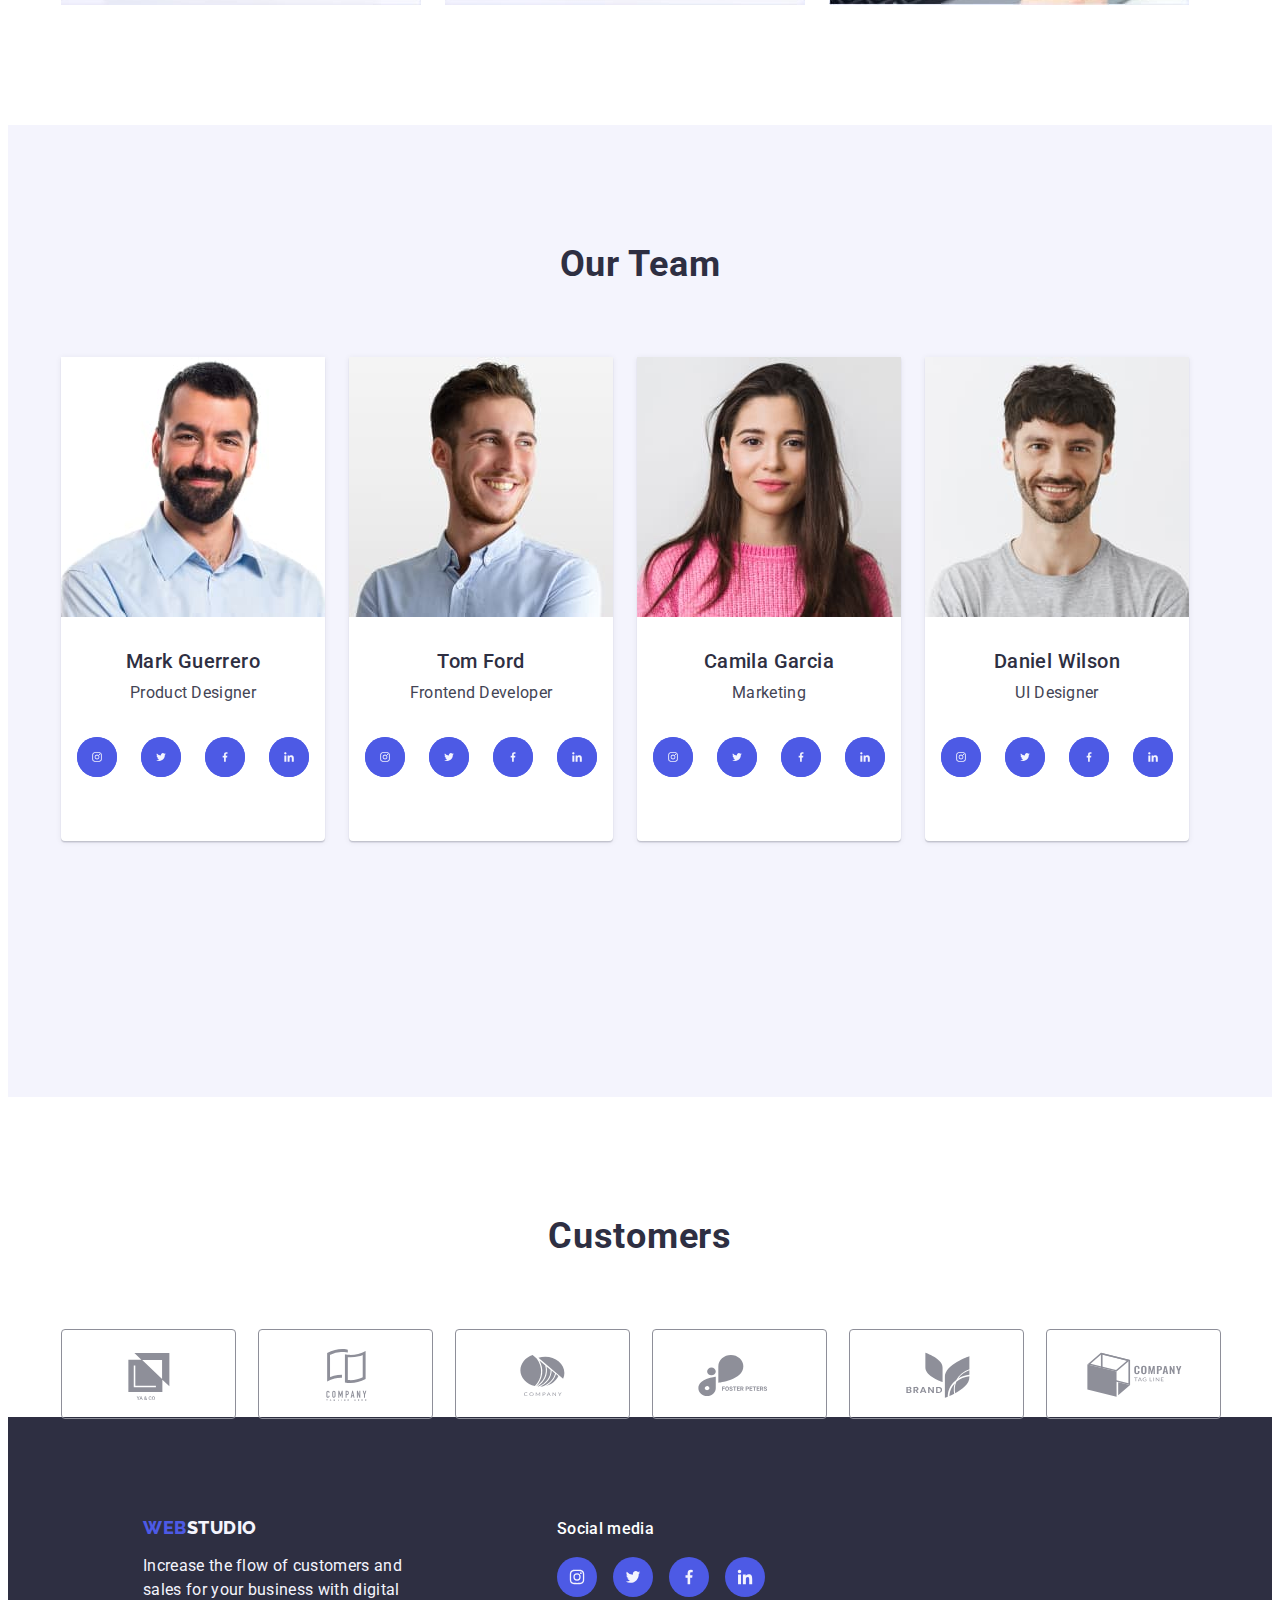
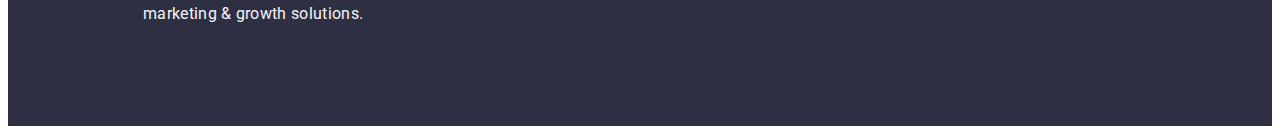
==== commit 63bba108: "changed-2" ====
--- a/index.html
+++ b/index.html
@@ -41,7 +41,7 @@
         </nav>
         <address class="header-adress">
           <ul class="header-link list">
-            <li>
+            <li class="header-contacts">
               <a class="header-link-soc link" href="mailto:info@devstudio.com"
                 >info@devstudio.com</a
               >
--- a/css/style.css
+++ b/css/style.css
@@ -156,12 +156,16 @@
   transition: color 250ms cubic-bezier(0.4, 0, 0.2, 1);
 }
 
+.header-contacts {
+}
+
 .header-link-soc {
   font-weight: 400;
   font-size: 16px;
   line-height: 1.5;
   letter-spacing: 0.02em;
   color: #434455;
+  transition: color 250ms cubic-bezier(0.4, 0, 0.2, 1);
 }
 
 .header-link-soc:hover,
@@ -418,11 +422,11 @@
   background-color: #404bbf;
 }
 
-.costumers {
+.costomers {
   padding: 120px 0;
 }
 
-.costumers-container {
+.costomers-container {
   padding-bottom: 120px;
 }
 
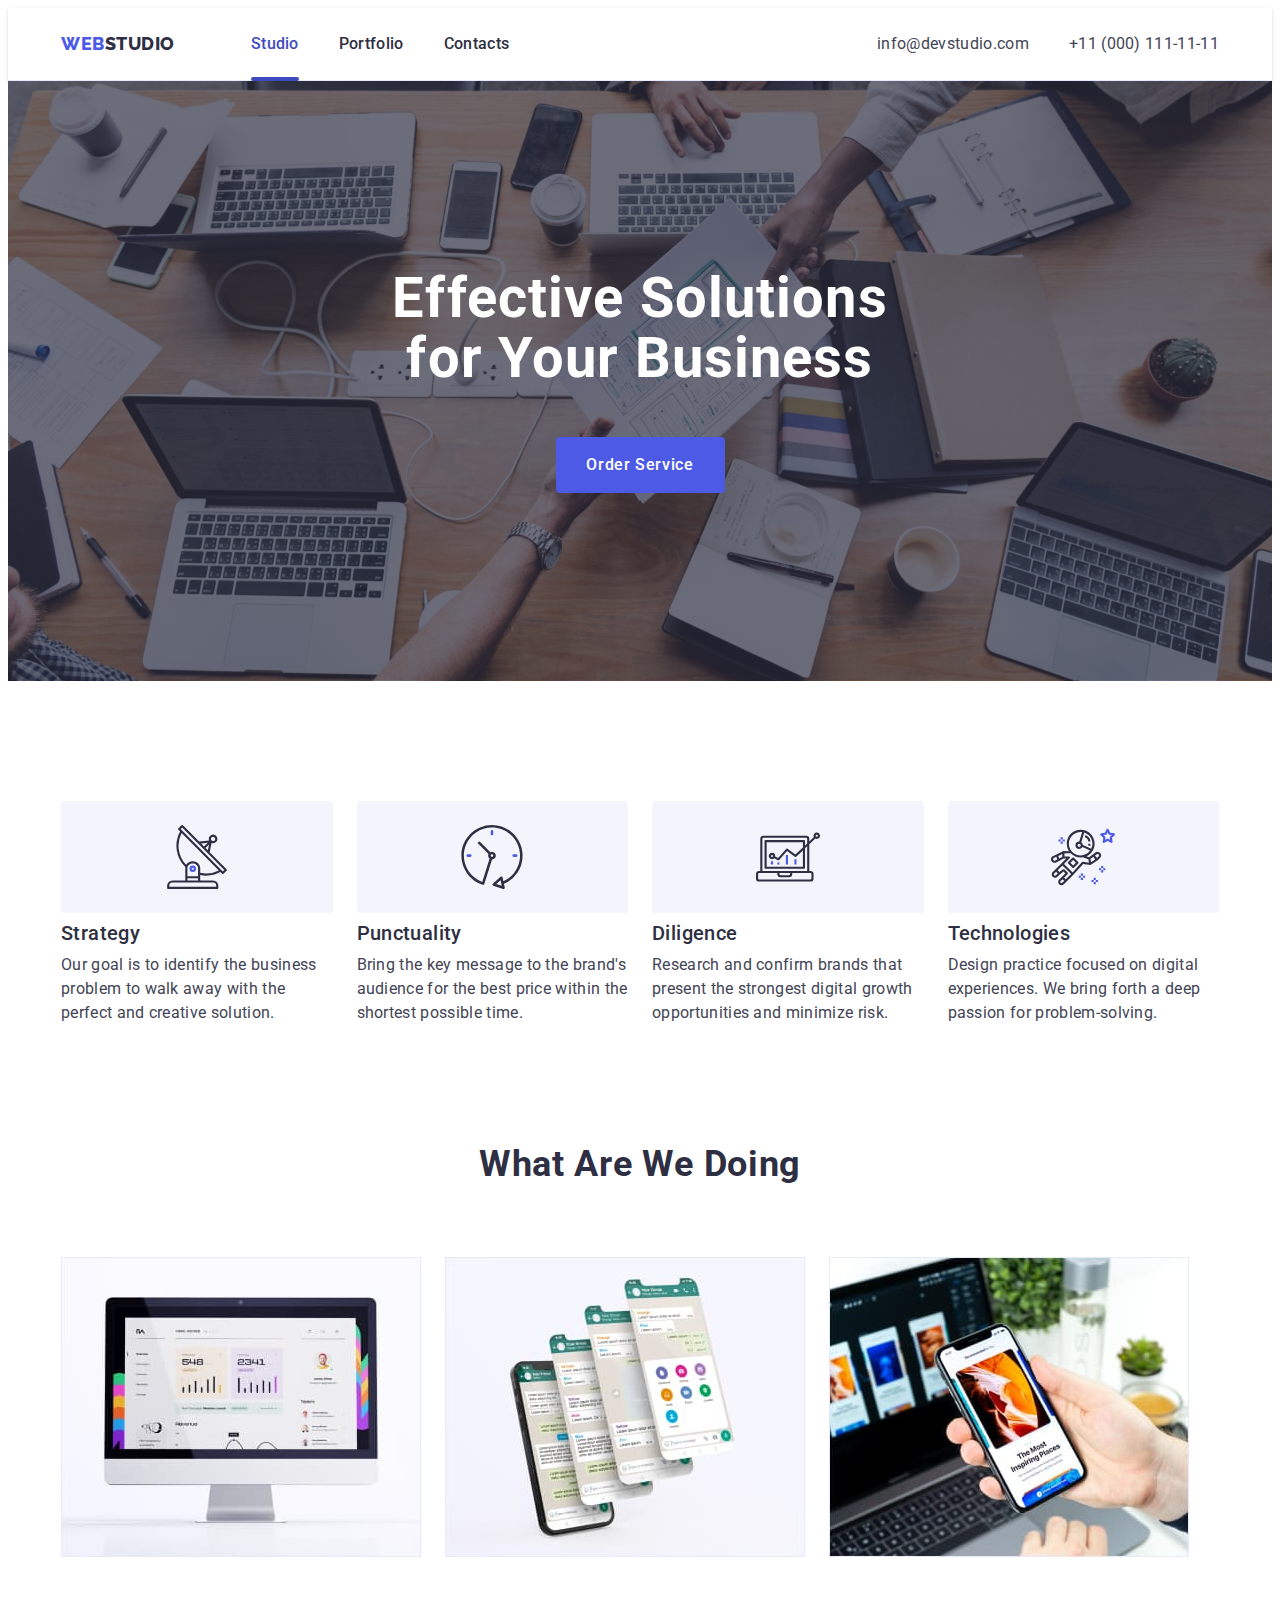
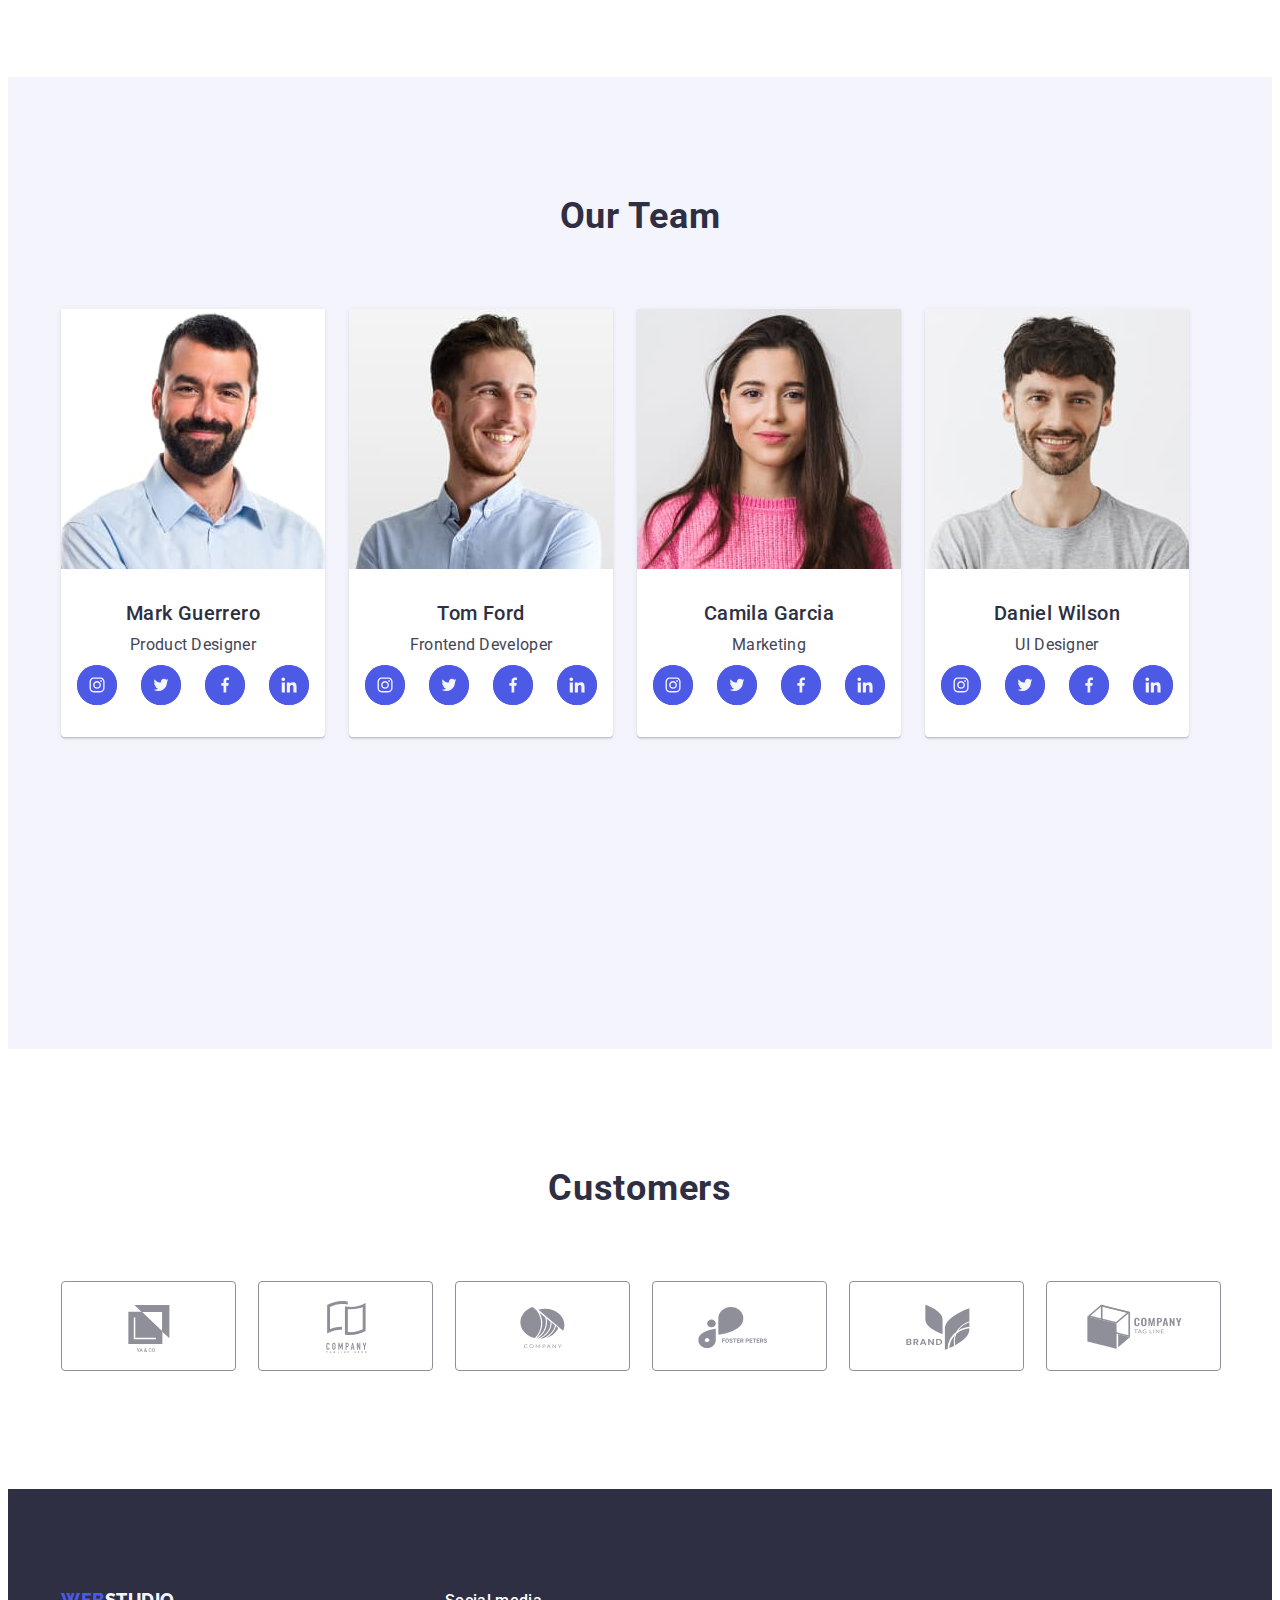
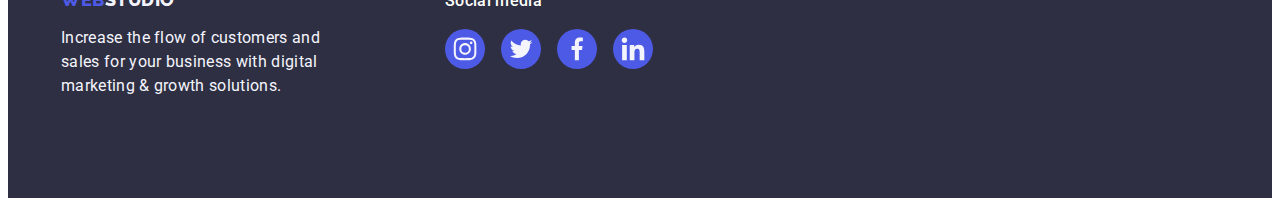
==== commit e51846de: "13-06" ====
--- a/index.html
+++ b/index.html
@@ -429,8 +429,8 @@
     </main>
 
     <footer class="footer">
-      <div class="all-footer">
-        <div class="container footer-container">
+      <div class="all-footer container">
+        <div class="footer-container">
           <a class="footer-name link" href="./index.html"
             >Web<span class="name">Studio</span></a
           >
@@ -439,7 +439,7 @@
             digital marketing & growth solutions.
           </p>
         </div>
-        <div class="container footer-social">
+        <div class="footer-social">
           <p class="footer-soc-title">Social media</p>
           <ul class="footer-soc-list">
             <li class="footer-soc-item">
--- a/css/style.css
+++ b/css/style.css
@@ -157,6 +157,7 @@
 }
 
 .header-contacts {
+  transition: color 250ms cubic-bezier(0.4, 0, 0.2, 1);
 }
 
 .header-link-soc {
@@ -274,7 +275,7 @@
   justify-content: center;
   height: 112px;
   background-color: var(--safari-color);
-  padding: 24px 100px;
+  /* padding: 24px 100px; */
   border-radius: 4px;
   margin-bottom: 8px;
 }
@@ -384,7 +385,7 @@
   letter-spacing: 0.02em;
   color: #434455;
   text-align: center;
-  /* padding-bottom: 32px; */
+  margin-bottom: 8px;
 }
 
 .made-soc-list {
@@ -392,7 +393,7 @@
   gap: 24px;
   justify-content: center;
   align-items: center;
-  padding: 32px 0;
+  /* padding: 32px 0; */
 }
 
 .made-soc-item {
@@ -422,13 +423,15 @@
   background-color: #404bbf;
 }
 
-.costomers {
-  padding: 120px 0;
-}
-
-.costomers-container {
+.customers {
+  padding-top: 120px;
   padding-bottom: 120px;
 }
+
+/* .customers-container {
+  padding-top: 120px;
+  padding-bottom: 120px;
+} */
 
 .customers-title {
   font-size: 36px;
@@ -437,7 +440,6 @@
   letter-spacing: 0.02em;
   text-transform: capitalize;
   color: var(--logo-color);
-  margin-top: 120px;
   margin-bottom: 72px;
 }
 
@@ -463,7 +465,7 @@
   justify-content: center;
   color: #8e8f99;
   transition: border-color 250ms cubic-bezier(0.4, 0, 0.2, 1),
-    color 250ms cubic-bezier(0.4, 0, 0.2, 1);
+    color 250ms cubic-bezier(0.4, 0, 0.2, 1), box-shadow: 0px 4px 4px rgba(0, 0, 0, 0.25);
 }
 
 .customers-icon {
@@ -480,7 +482,6 @@
 .customers-item:focus .customers-link {
   border: 1px solid #404bbf;
   box-shadow: 0px 4px 4px rgba(0, 0, 0, 0.25);
-  border-radius: 4px;
 }
 
 /*----------FOOTER-----------*/
@@ -490,14 +491,14 @@
   /* height: 312px; */
   padding-top: 100px;
   padding-bottom: 100px;
-  display: flex;
+  /* display: flex; */
 }
 
 .all-footer {
   display: flex;
   align-items: baseline;
   /* gap: 120px; */
-  margin-left: 120px;
+  /* margin-left: 120px; */
 }
 
 .footer-container {
@@ -635,9 +636,11 @@
 
 /*-----------------SECTION-----------------*/
 
+.portfolio-container {
+  padding-bottom: 120px;
+}
+
 .section {
-  /* padding-top: 96px;
-  padding-bottom: 120px; */
   display: block;
   transition: box-shadow 250ms cubic-bezier(0.4, 0, 0.2, 1);
 }
@@ -677,14 +680,22 @@
   padding: 32px 16px;
 }
 
-.section-work {
+/* .section-work {
   /* width: calc((100%-48px) / 3); */
-  background-color: #ffffff;
-  overflow: hidden;
-}
+  /* background-color: #ffffff;
+  overflow: hidden; */
+/* } */ 
 
 .section-work:hover .section-cover-text {
-  transform: translate(0);
+  transform: translateY(0%);
+}
+
+.section-work:focus .section-cover-text {
+  transform: translateY(0%);
+}
+
+.section:focus .section-cover-text {
+  transform: translateY(0%);
 }
 
 .section-activity {
